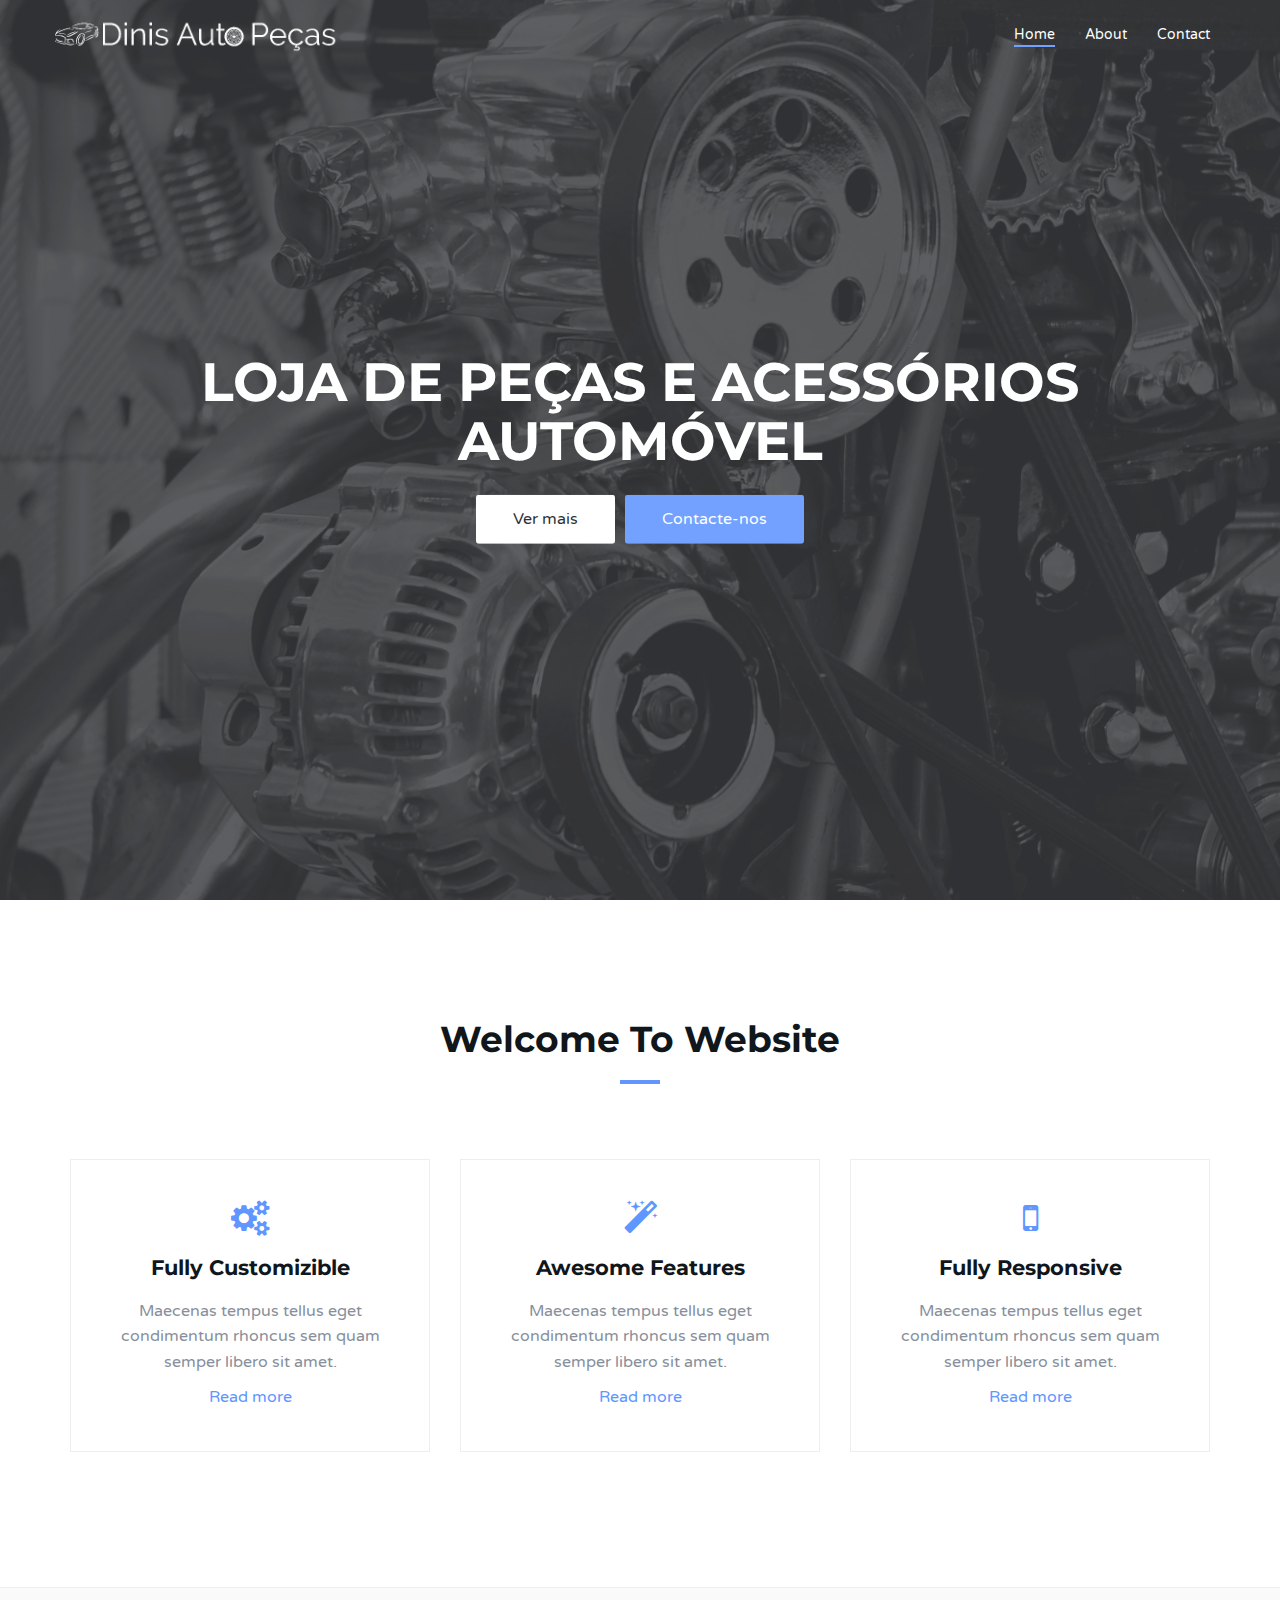
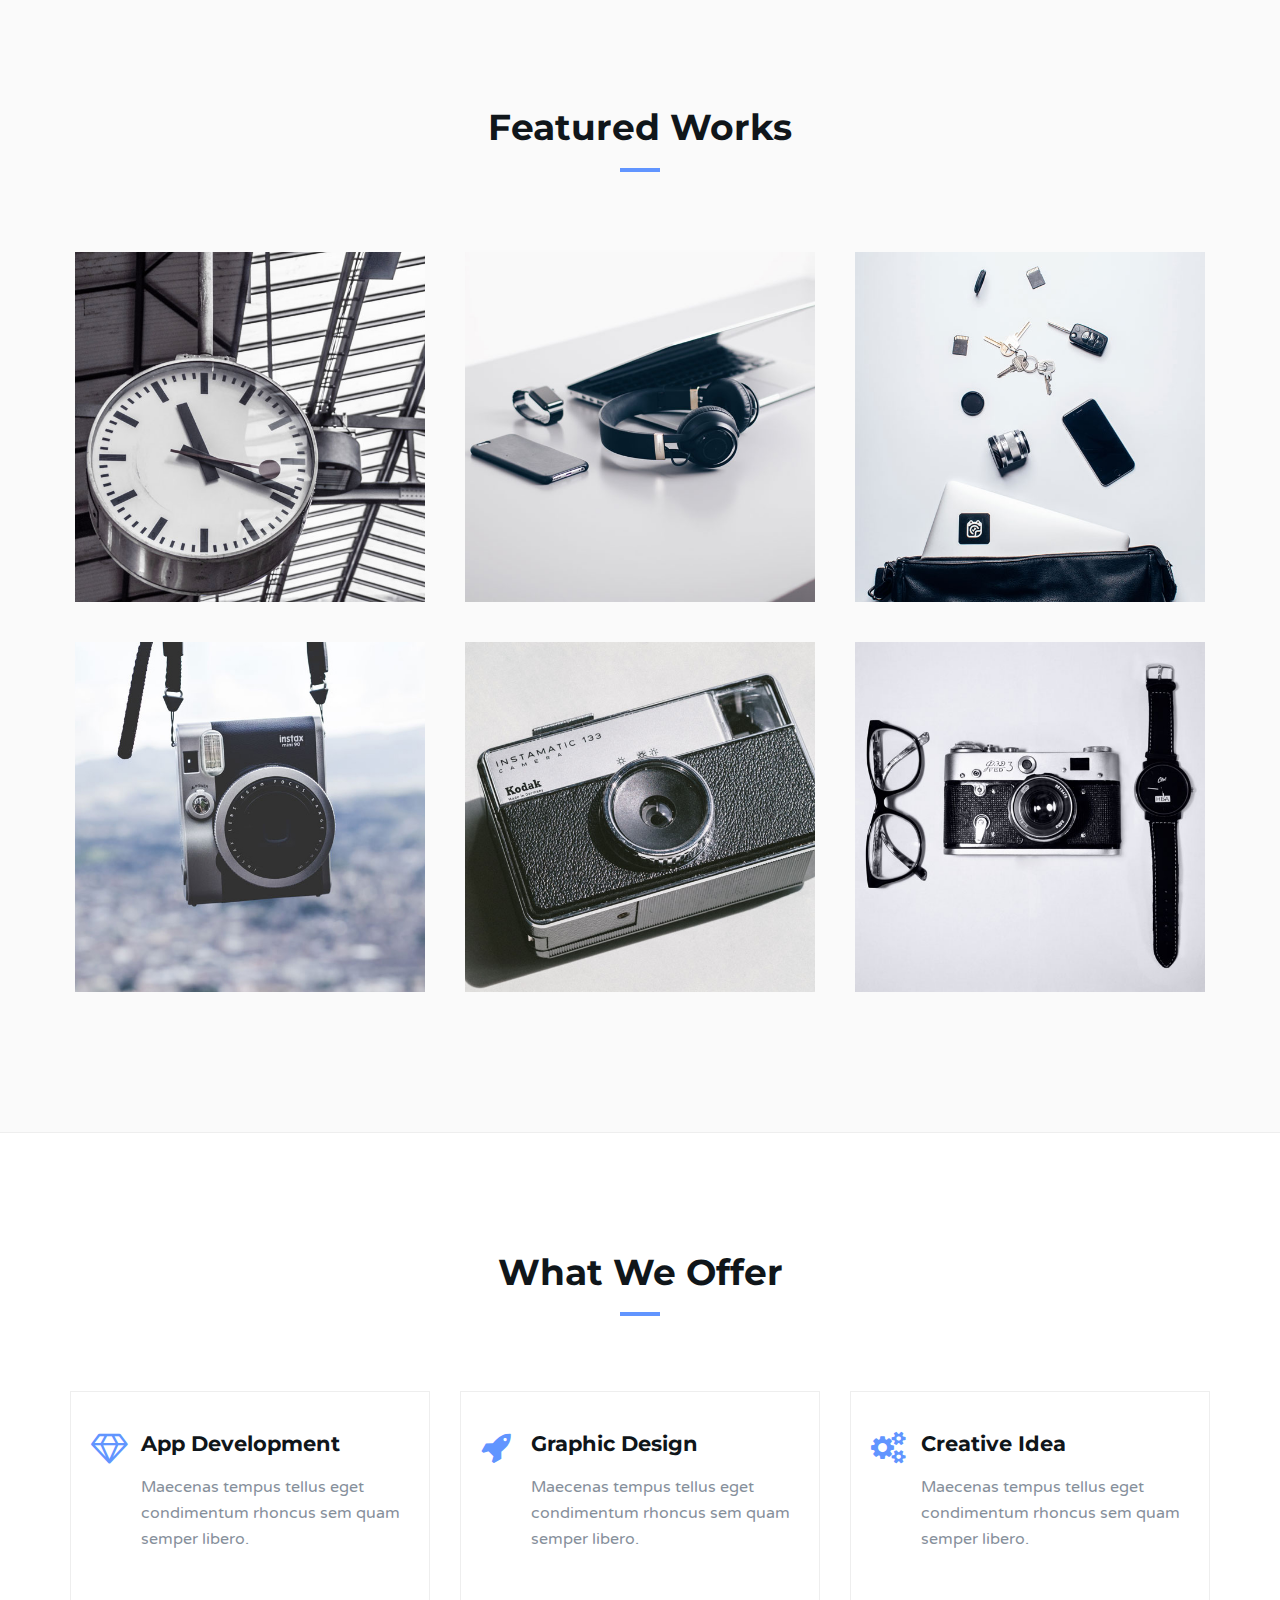
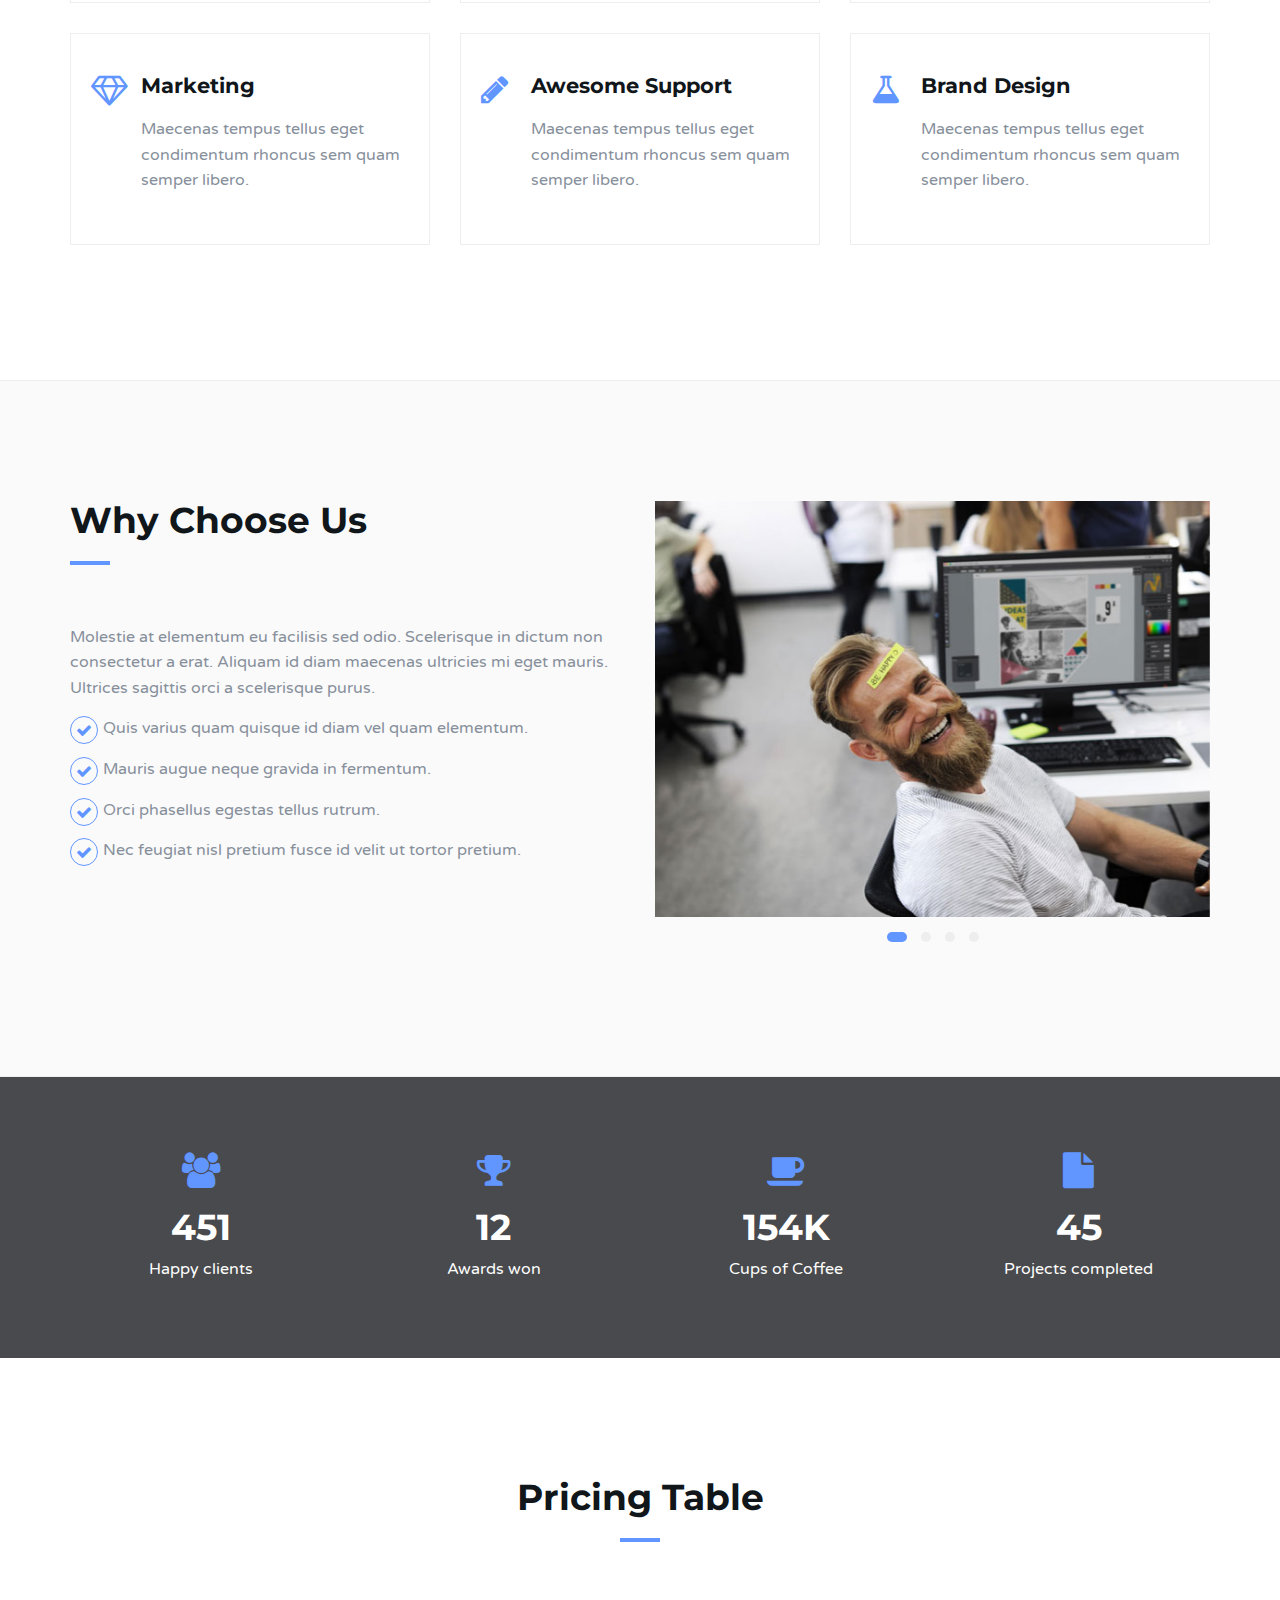
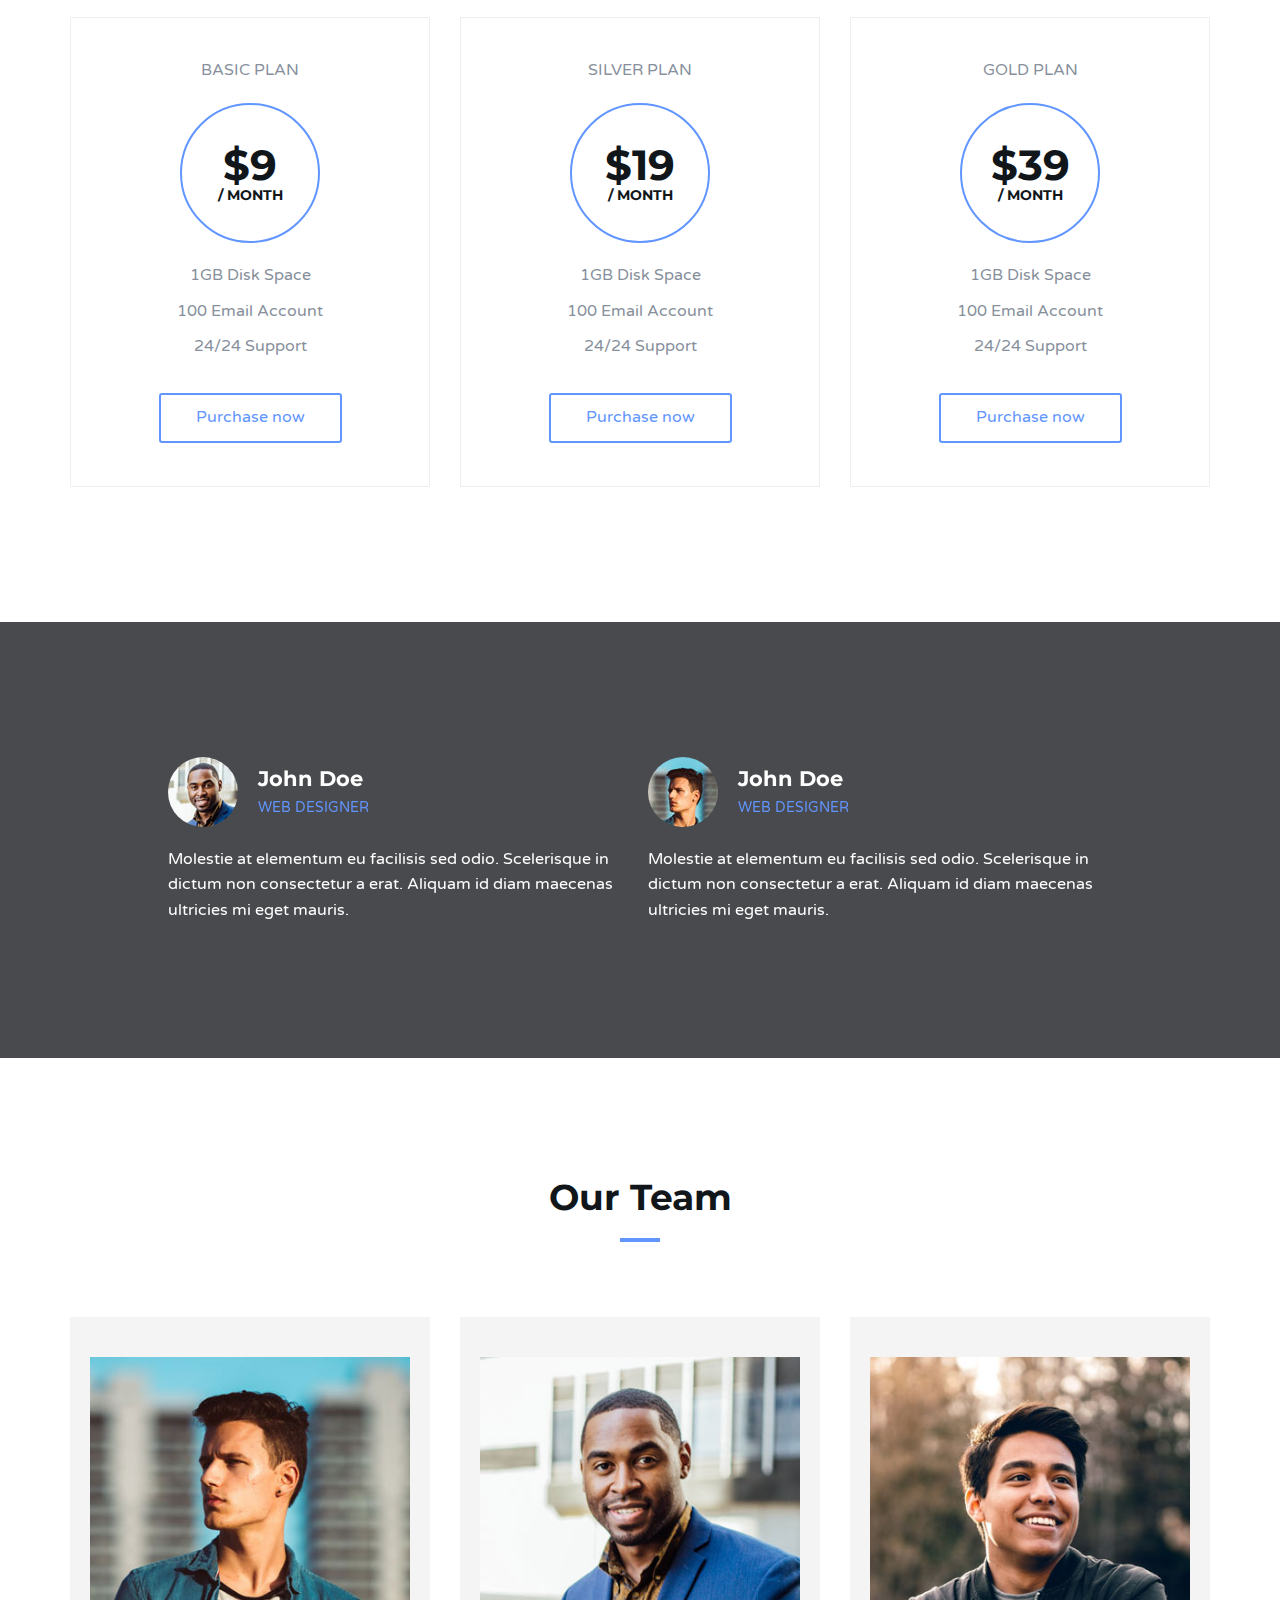
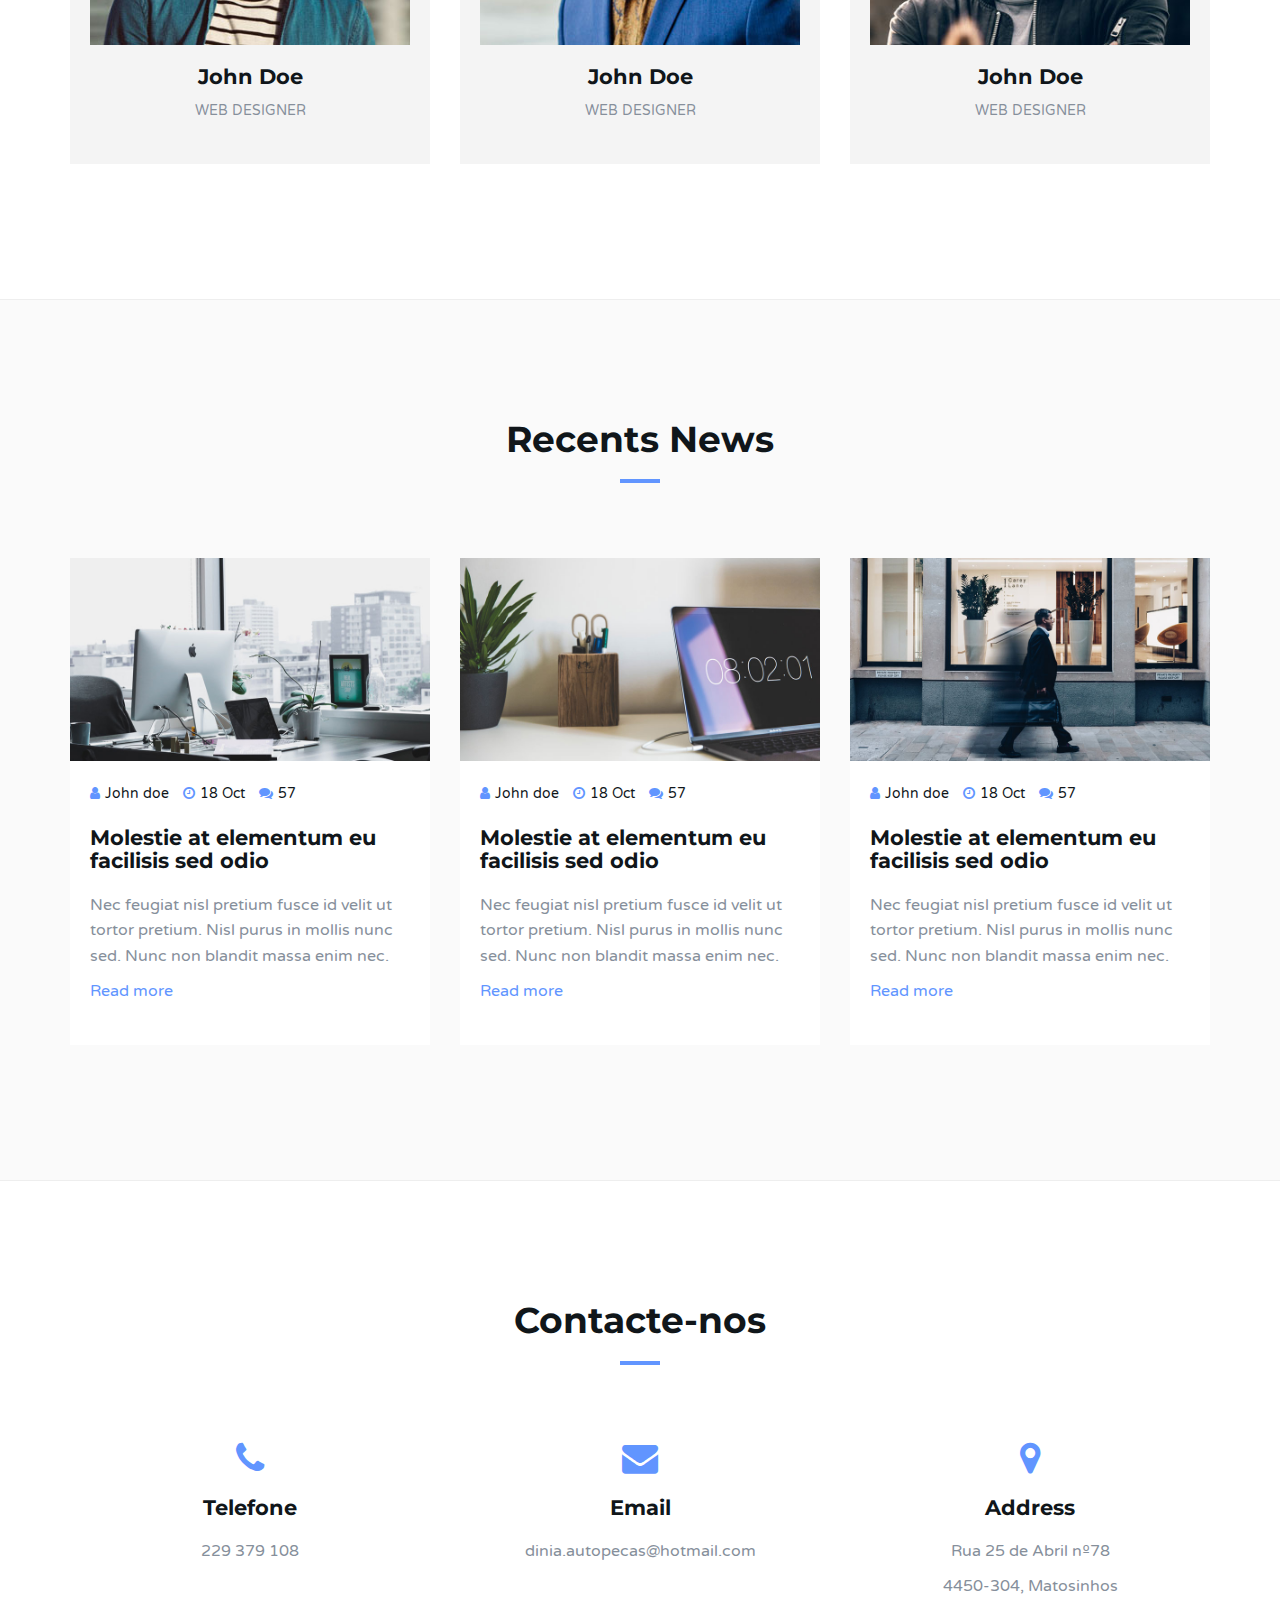
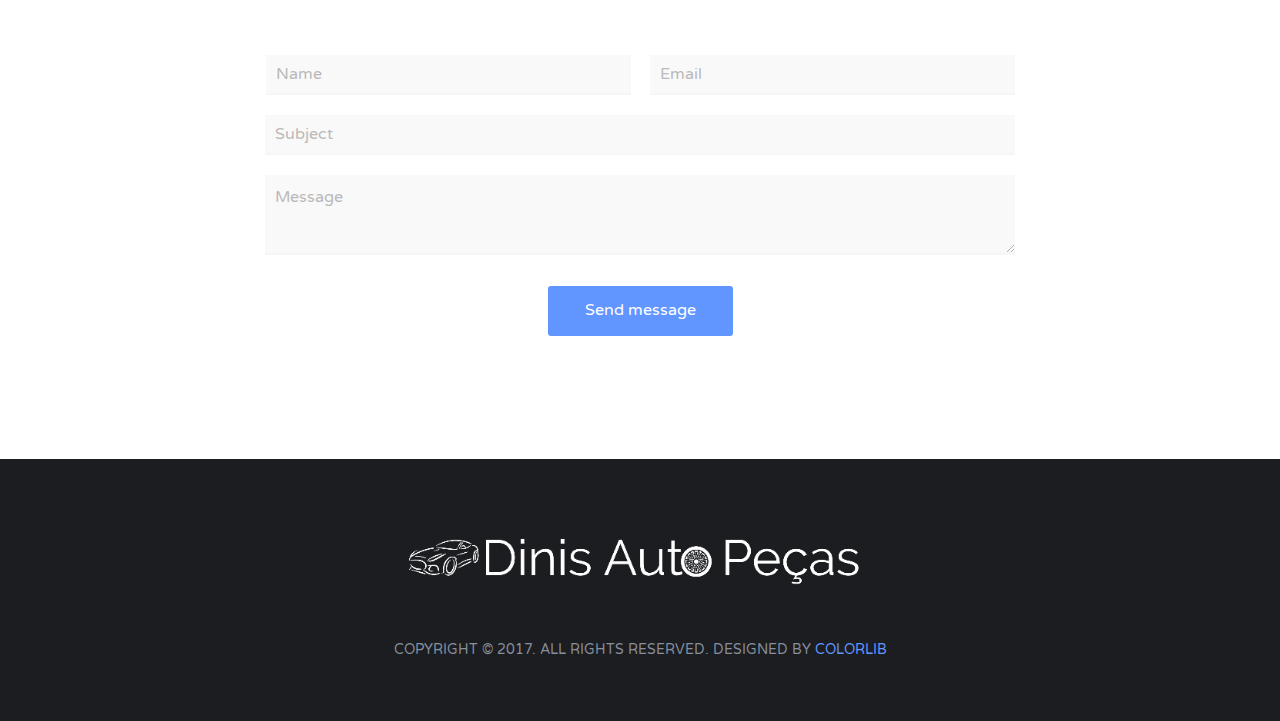
==== index.html @ 808e1532 "First commit" ====
<!DOCTYPE html>
<html lang="en">

<head>
	<meta charset="utf-8">
	<meta http-equiv="X-UA-Compatible" content="IE=edge">
	<meta name="viewport" content="width=device-width, initial-scale=1">
	<!-- The above 3 meta tags *must* come first in the head; any other head content must come *after* these tags -->

	<title>HTML Template</title>

	<!-- Google font -->
	<link href="https://fonts.googleapis.com/css?family=Montserrat:400,700%7CVarela+Round" rel="stylesheet">

	<!-- Bootstrap -->
	<link type="text/css" rel="stylesheet" href="css/bootstrap.min.css" />

	<!-- Owl Carousel -->
	<link type="text/css" rel="stylesheet" href="css/owl.carousel.css" />
	<link type="text/css" rel="stylesheet" href="css/owl.theme.default.css" />

	<!-- Magnific Popup -->
	<link type="text/css" rel="stylesheet" href="css/magnific-popup.css" />

	<!-- Font Awesome Icon -->
	<link rel="stylesheet" href="css/font-awesome.min.css">

	<!-- Custom stlylesheet -->
	<link type="text/css" rel="stylesheet" href="css/style.css" />

	<!-- HTML5 shim and Respond.js for IE8 support of HTML5 elements and media queries -->
	<!-- WARNING: Respond.js doesn't work if you view the page via file:// -->
	<!--[if lt IE 9]>
		<script src="https://oss.maxcdn.com/html5shiv/3.7.3/html5shiv.min.js"></script>
		<script src="https://oss.maxcdn.com/respond/1.4.2/respond.min.js"></script>
	<![endif]-->
</head>

<body>
	<!-- Header -->
	<header id="home">
		<!-- Background Image -->
		<div class="bg-img" style="background-image: url('./img/background1.jpeg');">
			<div class="overlay"></div>
		</div>
		<!-- /Background Image -->

		<!-- Nav -->
		<nav id="nav" class="navbar nav-transparent">
			<div class="container">

				<div class="navbar-header">
					<!-- Logo -->
					<div class="navbar-brand">
						<a href="index.html">
							<img class="logo" src="img/logo.png" alt="logo">
							<img class="logo-alt" src="img/logo-alt.png" alt="logo">
						</a>
					</div>
					<!-- /Logo -->

					<!-- Collapse nav button -->
					<div class="nav-collapse">
						<span></span>
					</div>
					<!-- /Collapse nav button -->
				</div>

				<!--  Main navigation  -->
				<ul class="main-nav nav navbar-nav navbar-right">
					<li><a href="#home">Home</a></li>
					<li><a href="#about">About</a></li>
					<!-- <li><a href="#portfolio">Portfolio</a></li>
					<li><a href="#service">Services</a></li>
					<li><a href="#pricing">Prices</a></li>
					<li><a href="#team">Team</a></li> -->
					<!-- <li class="has-dropdown"><a href="#blog">Blog</a>
						<ul class="dropdown">
							<li><a href="blog-single.html">blog post</a></li>
						</ul>
					</li> -->
					<li><a href="#contact">Contact</a></li>
				</ul>
				<!-- /Main navigation -->

			</div>
		</nav>
		<!-- /Nav -->

		<!-- home wrapper -->
		<div class="home-wrapper">
			<div class="container">
				<div class="row">

					<!-- home content -->
					<div class="col-md-10 col-md-offset-1">
						<div class="home-content">
							<h1 class="white-text">Loja de peças e acessórios Automóvel</h1>
							<!-- <p class="white-text">Morbi mattis felis at nunc. Duis viverra diam non justo. In nisl. Nullam sit amet magna in magna gravida vehicula. Mauris tincidunt sem sed arcu. Nunc posuere. -->
							</p>
							<a class="white-btn" href="#about">Ver mais</a>
							<a class="main-btn" href="#contact">Contacte-nos</a>
						</div>
					</div>
					<!-- /home content -->

				</div>
			</div>
		</div>
		<!-- /home wrapper -->

	</header>
	<!-- /Header -->

	<!-- About -->
	<div id="about" class="section md-padding">

		<!-- Container -->
		<div class="container">

			<!-- Row -->
			<div class="row">

				<!-- Section header -->
				<div class="section-header text-center">
					<h2 class="title">Welcome to Website</h2>
				</div>
				<!-- /Section header -->

				<!-- about -->
				<div class="col-md-4">
					<div class="about">
						<i class="fa fa-cogs"></i>
						<h3>Fully Customizible</h3>
						<p>Maecenas tempus tellus eget condimentum rhoncus sem quam semper libero sit amet.</p>
						<a href="#">Read more</a>
					</div>
				</div>
				<!-- /about -->

				<!-- about -->
				<div class="col-md-4">
					<div class="about">
						<i class="fa fa-magic"></i>
						<h3>Awesome Features</h3>
						<p>Maecenas tempus tellus eget condimentum rhoncus sem quam semper libero sit amet.</p>
						<a href="#">Read more</a>
					</div>
				</div>
				<!-- /about -->

				<!-- about -->
				<div class="col-md-4">
					<div class="about">
						<i class="fa fa-mobile"></i>
						<h3>Fully Responsive</h3>
						<p>Maecenas tempus tellus eget condimentum rhoncus sem quam semper libero sit amet.</p>
						<a href="#">Read more</a>
					</div>
				</div>
				<!-- /about -->

			</div>
			<!-- /Row -->

		</div>
		<!-- /Container -->

	</div>
	<!-- /About -->


	<!-- Portfolio -->
	<div id="portfolio" class="section md-padding bg-grey">

		<!-- Container -->
		<div class="container">

			<!-- Row -->
			<div class="row">

				<!-- Section header -->
				<div class="section-header text-center">
					<h2 class="title">Featured Works</h2>
				</div>
				<!-- /Section header -->

				<!-- Work -->
				<div class="col-md-4 col-xs-6 work">
					<img class="img-responsive" src="./img/work1.jpg" alt="">
					<div class="overlay"></div>
					<div class="work-content">
						<span>Category</span>
						<h3>Lorem ipsum dolor</h3>
						<div class="work-link">
							<a href="#"><i class="fa fa-external-link"></i></a>
							<a class="lightbox" href="./img/work1.jpg"><i class="fa fa-search"></i></a>
						</div>
					</div>
				</div>
				<!-- /Work -->

				<!-- Work -->
				<div class="col-md-4 col-xs-6 work">
					<img class="img-responsive" src="./img/work2.jpg" alt="">
					<div class="overlay"></div>
					<div class="work-content">
						<span>Category</span>
						<h3>Lorem ipsum dolor</h3>
						<div class="work-link">
							<a href="#"><i class="fa fa-external-link"></i></a>
							<a class="lightbox" href="./img/work2.jpg"><i class="fa fa-search"></i></a>
						</div>
					</div>
				</div>
				<!-- /Work -->

				<!-- Work -->
				<div class="col-md-4 col-xs-6 work">
					<img class="img-responsive" src="./img/work3.jpg" alt="">
					<div class="overlay"></div>
					<div class="work-content">
						<span>Category</span>
						<h3>Lorem ipsum dolor</h3>
						<div class="work-link">
							<a href="#"><i class="fa fa-external-link"></i></a>
							<a class="lightbox" href="./img/work3.jpg"><i class="fa fa-search"></i></a>
						</div>
					</div>
				</div>
				<!-- /Work -->

				<!-- Work -->
				<div class="col-md-4 col-xs-6 work">
					<img class="img-responsive" src="./img/work4.jpg" alt="">
					<div class="overlay"></div>
					<div class="work-content">
						<span>Category</span>
						<h3>Lorem ipsum dolor</h3>
						<div class="work-link">
							<a href="#"><i class="fa fa-external-link"></i></a>
							<a class="lightbox" href="./img/work4.jpg"><i class="fa fa-search"></i></a>
						</div>
					</div>
				</div>
				<!-- /Work -->

				<!-- Work -->
				<div class="col-md-4 col-xs-6 work">
					<img class="img-responsive" src="./img/work5.jpg" alt="">
					<div class="overlay"></div>
					<div class="work-content">
						<span>Category</span>
						<h3>Lorem ipsum dolor</h3>
						<div class="work-link">
							<a href="#"><i class="fa fa-external-link"></i></a>
							<a class="lightbox" href="./img/work5.jpg"><i class="fa fa-search"></i></a>
						</div>
					</div>
				</div>
				<!-- /Work -->

				<!-- Work -->
				<div class="col-md-4 col-xs-6 work">
					<img class="img-responsive" src="./img/work6.jpg" alt="">
					<div class="overlay"></div>
					<div class="work-content">
						<span>Category</span>
						<h3>Lorem ipsum dolor</h3>
						<div class="work-link">
							<a href="#"><i class="fa fa-external-link"></i></a>
							<a class="lightbox" href="./img/work6.jpg"><i class="fa fa-search"></i></a>
						</div>
					</div>
				</div>
				<!-- /Work -->

			</div>
			<!-- /Row -->

		</div>
		<!-- /Container -->

	</div>
	<!-- /Portfolio -->

	<!-- Service -->
	<div id="service" class="section md-padding">

		<!-- Container -->
		<div class="container">

			<!-- Row -->
			<div class="row">

				<!-- Section header -->
				<div class="section-header text-center">
					<h2 class="title">What we offer</h2>
				</div>
				<!-- /Section header -->

				<!-- service -->
				<div class="col-md-4 col-sm-6">
					<div class="service">
						<i class="fa fa-diamond"></i>
						<h3>App Development</h3>
						<p>Maecenas tempus tellus eget condimentum rhoncus sem quam semper libero.</p>
					</div>
				</div>
				<!-- /service -->

				<!-- service -->
				<div class="col-md-4 col-sm-6">
					<div class="service">
						<i class="fa fa-rocket"></i>
						<h3>Graphic Design</h3>
						<p>Maecenas tempus tellus eget condimentum rhoncus sem quam semper libero.</p>
					</div>
				</div>
				<!-- /service -->

				<!-- service -->
				<div class="col-md-4 col-sm-6">
					<div class="service">
						<i class="fa fa-cogs"></i>
						<h3>Creative Idea</h3>
						<p>Maecenas tempus tellus eget condimentum rhoncus sem quam semper libero.</p>
					</div>
				</div>
				<!-- /service -->

				<!-- service -->
				<div class="col-md-4 col-sm-6">
					<div class="service">
						<i class="fa fa-diamond"></i>
						<h3>Marketing</h3>
						<p>Maecenas tempus tellus eget condimentum rhoncus sem quam semper libero.</p>
					</div>
				</div>
				<!-- /service -->

				<!-- service -->
				<div class="col-md-4 col-sm-6">
					<div class="service">
						<i class="fa fa-pencil"></i>
						<h3>Awesome Support</h3>
						<p>Maecenas tempus tellus eget condimentum rhoncus sem quam semper libero.</p>
					</div>
				</div>
				<!-- /service -->

				<!-- service -->
				<div class="col-md-4 col-sm-6">
					<div class="service">
						<i class="fa fa-flask"></i>
						<h3>Brand Design</h3>
						<p>Maecenas tempus tellus eget condimentum rhoncus sem quam semper libero.</p>
					</div>
				</div>
				<!-- /service -->

			</div>
			<!-- /Row -->

		</div>
		<!-- /Container -->

	</div>
	<!-- /Service -->


	<!-- Why Choose Us -->
	<div id="features" class="section md-padding bg-grey">

		<!-- Container -->
		<div class="container">

			<!-- Row -->
			<div class="row">

				<!-- why choose us content -->
				<div class="col-md-6">
					<div class="section-header">
						<h2 class="title">Why Choose Us</h2>
					</div>
					<p>Molestie at elementum eu facilisis sed odio. Scelerisque in dictum non consectetur a erat. Aliquam id diam maecenas ultricies mi eget mauris. Ultrices sagittis orci a scelerisque purus.</p>
					<div class="feature">
						<i class="fa fa-check"></i>
						<p>Quis varius quam quisque id diam vel quam elementum.</p>
					</div>
					<div class="feature">
						<i class="fa fa-check"></i>
						<p>Mauris augue neque gravida in fermentum.</p>
					</div>
					<div class="feature">
						<i class="fa fa-check"></i>
						<p>Orci phasellus egestas tellus rutrum.</p>
					</div>
					<div class="feature">
						<i class="fa fa-check"></i>
						<p>Nec feugiat nisl pretium fusce id velit ut tortor pretium.</p>
					</div>
				</div>
				<!-- /why choose us content -->

				<!-- About slider -->
				<div class="col-md-6">
					<div id="about-slider" class="owl-carousel owl-theme">
						<img class="img-responsive" src="./img/about1.jpg" alt="">
						<img class="img-responsive" src="./img/about2.jpg" alt="">
						<img class="img-responsive" src="./img/about1.jpg" alt="">
						<img class="img-responsive" src="./img/about2.jpg" alt="">
					</div>
				</div>
				<!-- /About slider -->

			</div>
			<!-- /Row -->

		</div>
		<!-- /Container -->

	</div>
	<!-- /Why Choose Us -->


	<!-- Numbers -->
	<div id="numbers" class="section sm-padding">

		<!-- Background Image -->
		<div class="bg-img" style="background-image: url('./img/background2.jpg');">
			<div class="overlay"></div>
		</div>
		<!-- /Background Image -->

		<!-- Container -->
		<div class="container">

			<!-- Row -->
			<div class="row">

				<!-- number -->
				<div class="col-sm-3 col-xs-6">
					<div class="number">
						<i class="fa fa-users"></i>
						<h3 class="white-text"><span class="counter">451</span></h3>
						<span class="white-text">Happy clients</span>
					</div>
				</div>
				<!-- /number -->

				<!-- number -->
				<div class="col-sm-3 col-xs-6">
					<div class="number">
						<i class="fa fa-trophy"></i>
						<h3 class="white-text"><span class="counter">12</span></h3>
						<span class="white-text">Awards won</span>
					</div>
				</div>
				<!-- /number -->

				<!-- number -->
				<div class="col-sm-3 col-xs-6">
					<div class="number">
						<i class="fa fa-coffee"></i>
						<h3 class="white-text"><span class="counter">154</span>K</h3>
						<span class="white-text">Cups of Coffee</span>
					</div>
				</div>
				<!-- /number -->

				<!-- number -->
				<div class="col-sm-3 col-xs-6">
					<div class="number">
						<i class="fa fa-file"></i>
						<h3 class="white-text"><span class="counter">45</span></h3>
						<span class="white-text">Projects completed</span>
					</div>
				</div>
				<!-- /number -->

			</div>
			<!-- /Row -->

		</div>
		<!-- /Container -->

	</div>
	<!-- /Numbers -->

	<!-- Pricing -->
	<div id="pricing" class="section md-padding">

		<!-- Container -->
		<div class="container">

			<!-- Row -->
			<div class="row">

				<!-- Section header -->
				<div class="section-header text-center">
					<h2 class="title">Pricing Table</h2>
				</div>
				<!-- /Section header -->

				<!-- pricing -->
				<div class="col-sm-4">
					<div class="pricing">
						<div class="price-head">
							<span class="price-title">Basic plan</span>
							<div class="price">
								<h3>$9<span class="duration">/ month</span></h3>
							</div>
						</div>
						<ul class="price-content">
							<li>
								<p>1GB Disk Space</p>
							</li>
							<li>
								<p>100 Email Account</p>
							</li>
							<li>
								<p>24/24 Support</p>
							</li>
						</ul>
						<div class="price-btn">
							<button class="outline-btn">Purchase now</button>
						</div>
					</div>
				</div>
				<!-- /pricing -->

				<!-- pricing -->
				<div class="col-sm-4">
					<div class="pricing">
						<div class="price-head">
							<span class="price-title">Silver plan</span>
							<div class="price">
								<h3>$19<span class="duration">/ month</span></h3>
							</div>
						</div>
						<ul class="price-content">
							<li>
								<p>1GB Disk Space</p>
							</li>
							<li>
								<p>100 Email Account</p>
							</li>
							<li>
								<p>24/24 Support</p>
							</li>
						</ul>
						<div class="price-btn">
							<button class="outline-btn">Purchase now</button>
						</div>
					</div>
				</div>
				<!-- /pricing -->

				<!-- pricing -->
				<div class="col-sm-4">
					<div class="pricing">
						<div class="price-head">
							<span class="price-title">Gold plan</span>
							<div class="price">
								<h3>$39<span class="duration">/ month</span></h3>
							</div>
						</div>
						<ul class="price-content">
							<li>
								<p>1GB Disk Space</p>
							</li>
							<li>
								<p>100 Email Account</p>
							</li>
							<li>
								<p>24/24 Support</p>
							</li>
						</ul>
						<div class="price-btn">
							<button class="outline-btn">Purchase now</button>
						</div>
					</div>
				</div>
				<!-- /pricing -->

			</div>
			<!-- Row -->

		</div>
		<!-- /Container -->

	</div>
	<!-- /Pricing -->


	<!-- Testimonial -->
	<div id="testimonial" class="section md-padding">

		<!-- Background Image -->
		<div class="bg-img" style="background-image: url('./img/background3.jpg');">
			<div class="overlay"></div>
		</div>
		<!-- /Background Image -->

		<!-- Container -->
		<div class="container">

			<!-- Row -->
			<div class="row">

				<!-- Testimonial slider -->
				<div class="col-md-10 col-md-offset-1">
					<div id="testimonial-slider" class="owl-carousel owl-theme">

						<!-- testimonial -->
						<div class="testimonial">
							<div class="testimonial-meta">
								<img src="./img/perso1.jpg" alt="">
								<h3 class="white-text">John Doe</h3>
								<span>Web Designer</span>
							</div>
							<p class="white-text">Molestie at elementum eu facilisis sed odio. Scelerisque in dictum non consectetur a erat. Aliquam id diam maecenas ultricies mi eget mauris.</p>
						</div>
						<!-- /testimonial -->

						<!-- testimonial -->
						<div class="testimonial">
							<div class="testimonial-meta">
								<img src="./img/perso2.jpg" alt="">
								<h3 class="white-text">John Doe</h3>
								<span>Web Designer</span>
							</div>
							<p class="white-text">Molestie at elementum eu facilisis sed odio. Scelerisque in dictum non consectetur a erat. Aliquam id diam maecenas ultricies mi eget mauris.</p>
						</div>
						<!-- /testimonial -->

					</div>
				</div>
				<!-- /Testimonial slider -->

			</div>
			<!-- /Row -->

		</div>
		<!-- /Container -->

	</div>
	<!-- /Testimonial -->

	<!-- Team -->
	<div id="team" class="section md-padding">

		<!-- Container -->
		<div class="container">

			<!-- Row -->
			<div class="row">

				<!-- Section header -->
				<div class="section-header text-center">
					<h2 class="title">Our Team</h2>
				</div>
				<!-- /Section header -->

				<!-- team -->
				<div class="col-sm-4">
					<div class="team">
						<div class="team-img">
							<img class="img-responsive" src="./img/team1.jpg" alt="">
							<div class="overlay">
								<div class="team-social">
									<a href="#"><i class="fa fa-facebook"></i></a>
									<a href="#"><i class="fa fa-google-plus"></i></a>
									<a href="#"><i class="fa fa-twitter"></i></a>
								</div>
							</div>
						</div>
						<div class="team-content">
							<h3>John Doe</h3>
							<span>Web Designer</span>
						</div>
					</div>
				</div>
				<!-- /team -->

				<!-- team -->
				<div class="col-sm-4">
					<div class="team">
						<div class="team-img">
							<img class="img-responsive" src="./img/team2.jpg" alt="">
							<div class="overlay">
								<div class="team-social">
									<a href="#"><i class="fa fa-facebook"></i></a>
									<a href="#"><i class="fa fa-google-plus"></i></a>
									<a href="#"><i class="fa fa-twitter"></i></a>
								</div>
							</div>
						</div>
						<div class="team-content">
							<h3>John Doe</h3>
							<span>Web Designer</span>
						</div>
					</div>
				</div>
				<!-- /team -->

				<!-- team -->
				<div class="col-sm-4">
					<div class="team">
						<div class="team-img">
							<img class="img-responsive" src="./img/team3.jpg" alt="">
							<div class="overlay">
								<div class="team-social">
									<a href="#"><i class="fa fa-facebook"></i></a>
									<a href="#"><i class="fa fa-google-plus"></i></a>
									<a href="#"><i class="fa fa-twitter"></i></a>
								</div>
							</div>
						</div>
						<div class="team-content">
							<h3>John Doe</h3>
							<span>Web Designer</span>
						</div>
					</div>
				</div>
				<!-- /team -->

			</div>
			<!-- /Row -->

		</div>
		<!-- /Container -->

	</div>
	<!-- /Team -->

	<!-- Blog -->
	<div id="blog" class="section md-padding bg-grey">

		<!-- Container -->
		<div class="container">

			<!-- Row -->
			<div class="row">

				<!-- Section header -->
				<div class="section-header text-center">
					<h2 class="title">Recents news</h2>
				</div>
				<!-- /Section header -->

				<!-- blog -->
				<div class="col-md-4">
					<div class="blog">
						<div class="blog-img">
							<img class="img-responsive" src="./img/blog1.jpg" alt="">
						</div>
						<div class="blog-content">
							<ul class="blog-meta">
								<li><i class="fa fa-user"></i>John doe</li>
								<li><i class="fa fa-clock-o"></i>18 Oct</li>
								<li><i class="fa fa-comments"></i>57</li>
							</ul>
							<h3>Molestie at elementum eu facilisis sed odio</h3>
							<p>Nec feugiat nisl pretium fusce id velit ut tortor pretium. Nisl purus in mollis nunc sed. Nunc non blandit massa enim nec.</p>
							<a href="blog-single.html">Read more</a>
						</div>
					</div>
				</div>
				<!-- /blog -->

				<!-- blog -->
				<div class="col-md-4">
					<div class="blog">
						<div class="blog-img">
							<img class="img-responsive" src="./img/blog2.jpg" alt="">
						</div>
						<div class="blog-content">
							<ul class="blog-meta">
								<li><i class="fa fa-user"></i>John doe</li>
								<li><i class="fa fa-clock-o"></i>18 Oct</li>
								<li><i class="fa fa-comments"></i>57</li>
							</ul>
							<h3>Molestie at elementum eu facilisis sed odio</h3>
							<p>Nec feugiat nisl pretium fusce id velit ut tortor pretium. Nisl purus in mollis nunc sed. Nunc non blandit massa enim nec.</p>
							<a href="blog-single.html">Read more</a>
						</div>
					</div>
				</div>
				<!-- /blog -->

				<!-- blog -->
				<div class="col-md-4">
					<div class="blog">
						<div class="blog-img">
							<img class="img-responsive"  src="./img/blog3.jpg" alt="">
						</div>
						<div class="blog-content">
							<ul class="blog-meta">
								<li><i class="fa fa-user"></i>John doe</li>
								<li><i class="fa fa-clock-o"></i>18 Oct</li>
								<li><i class="fa fa-comments"></i>57</li>
							</ul>
							<h3>Molestie at elementum eu facilisis sed odio</h3>
							<p>Nec feugiat nisl pretium fusce id velit ut tortor pretium. Nisl purus in mollis nunc sed. Nunc non blandit massa enim nec.</p>
							<a href="blog-single.html">Read more</a>
						</div>
					</div>
				</div>
				<!-- /blog -->

			</div>
			<!-- /Row -->

		</div>
		<!-- /Container -->

	</div>
	<!-- /Blog -->

	<!-- Contact -->
	<div id="contact" class="section md-padding">

		<!-- Container -->
		<div class="container">

			<!-- Row -->
			<div class="row">

				<!-- Section-header -->
				<div class="section-header text-center">
					<h2 class="title" style="text-transform: unset;">Contacte-nos</h2>
				</div>
				<!-- /Section-header -->

				<!-- contact -->
				<div class="col-sm-4">
					<div class="contact">
						<i class="fa fa-phone"></i>
						<h3>Telefone</h3>
						<p>229 379 108</p>
					</div>
				</div>
				<!-- /contact -->

				<!-- contact -->
				<div class="col-sm-4">
					<div class="contact">
						<i class="fa fa-envelope"></i>
						<h3>Email</h3>
						<p>dinia.autopecas@hotmail.com</p>
					</div>
				</div>
				<!-- /contact -->

				<!-- contact -->
				<div class="col-sm-4">
					<div class="contact">
						<i class="fa fa-map-marker"></i>
						<h3>Address</h3>
						<p>Rua 25 de Abril nº78</p>
						<p>4450-304, Matosinhos</p>
					</div>
				</div>
				<!-- /contact -->

				<!-- contact form -->
				<div class="col-md-8 col-md-offset-2">
					<form class="contact-form">
						<input type="text" class="input" placeholder="Name">
						<input type="email" class="input" placeholder="Email">
						<input type="text" class="input" placeholder="Subject">
						<textarea class="input" placeholder="Message"></textarea>
						<button class="main-btn">Send message</button>
					</form>
				</div>
				<!-- /contact form -->

			</div>
			<!-- /Row -->

		</div>
		<!-- /Container -->

	</div>
	<!-- /Contact -->


	<!-- Footer -->
	<footer id="footer" class="sm-padding bg-dark">

		<!-- Container -->
		<div class="container">

			<!-- Row -->
			<div class="row">

				<div class="col-md-12">

					<!-- footer logo -->
					<div class="footer-logo">
						<a href="index.html"><img src="img/logo-alt.png" alt="logo"></a>
					</div>
					<!-- /footer logo -->

					<!-- footer follow -->
					<!--
						<ul class="footer-follow">
							<li><a href="#"><i class="fa fa-facebook"></i></a></li>
							<li><a href="#"><i class="fa fa-twitter"></i></a></li>
							<li><a href="#"><i class="fa fa-google-plus"></i></a></li>
							<li><a href="#"><i class="fa fa-instagram"></i></a></li>
							<li><a href="#"><i class="fa fa-linkedin"></i></a></li>
							<li><a href="#"><i class="fa fa-youtube"></i></a></li>
						</ul>
					-->
					<!-- /footer follow -->

					<!-- footer copyright -->
					<div class="footer-copyright">
						<p>Copyright © 2017. All Rights Reserved. Designed by <a href="https://colorlib.com" target="_blank">Colorlib</a></p>
					</div>
					<!-- /footer copyright -->

				</div>

			</div>
			<!-- /Row -->

		</div>
		<!-- /Container -->

	</footer>
	<!-- /Footer -->

	<!-- Back to top -->
	<div id="back-to-top"></div>
	<!-- /Back to top -->

	<!-- Preloader -->
	<div id="preloader">
		<div class="preloader">
			<span></span>
			<span></span>
			<span></span>
			<span></span>
		</div>
	</div>
	<!-- /Preloader -->

	<!-- jQuery Plugins -->
	<script type="text/javascript" src="js/jquery.min.js"></script>
	<script type="text/javascript" src="js/bootstrap.min.js"></script>
	<script type="text/javascript" src="js/owl.carousel.min.js"></script>
	<script type="text/javascript" src="js/jquery.magnific-popup.js"></script>
	<script type="text/javascript" src="js/main.js"></script>

</body>

</html>
---- css/style.css ----
/*
Theme Name:
Author: yaminncco

Colors:
	Body 		  : #868F9B
	Headers 	: #10161A
	Primary 	: #6195FF
	Dark      : #FCFCFF
	Grey 		  : #F4F4F4 #FAFAFA #EEE

Fonts: Montserrat Varela Round

Table OF Contents
------------------------------------
1 > General
2 > Logo
3 > Navigation
4 > Header
5 > About
6 > Portfolio
7 > Services
8 >  Why choose us
9 >  Numbers
10 > Pricing
11 > Testimonial
12 > Team
13 > Blog
14 > Blog post
15 > Blog sidebar
16 > Contact
17 > Footer
18 > Responsive
19 > Owl theme
20 > Back to top
21 > Preloader

------------------------------------*/

/*------------------------------------*\
	General
\*------------------------------------*/


/* -- typography -- */

body {
    font-family: 'Varela Round', sans-serif;
    font-size: 16px;
    line-height: 1.6;
    overflow-x: hidden;
    color: #868F9B;
}

h1, h2, h3, h4, h5, h6 {
    font-family: 'Montserrat', sans-serif;
    font-weight: 700;
    margin-top: 0px;
    margin-bottom: 20px;
    color: #10161A;
}

h1 {
    font-size: 54px;
}

h2 {
    font-size: 36px;
}

h3 {
    font-size: 21px;
}

h4 {
    font-size: 18px;
}

h5 {
    font-size: 16px;
}

a {
    color: #6195FF;
    text-decoration: none;
    -webkit-transition: 0.2s opacity;
    transition: 0.2s opacity;
}

a:hover, a:focus {
    text-decoration: none;
    outline: none;
    opacity: 0.8;
    color: #6195FF;
}

.main-color {
    color: #6195FF;
}

.white-text {
    color: #FFF;
}

::-moz-selection {
    background-color: #6195FF;
    color: #FFF;
}

::selection {
    background-color: #6195FF;
    color: #FFF;
}

ul, ol {
    margin: 0;
    padding: 0;
    list-style: none
}

/* -- section  -- */

.section {
    position: relative;
}

.md-padding {
    padding-top: 120px;
    padding-bottom: 120px;
}

.sm-padding {
    padding-top: 60px;
    padding-bottom: 60px;
}


/* --  background section  -- */

.bg-grey {
    background-color: #FAFAFA;
    border-top: 1px solid #EEE;
    border-bottom: 1px solid #EEE;
}

.bg-dark {
    background-color: #1C1D21;
}


/* --  background image section  -- */

.bg-img {
    position: absolute;
    left: 0;
    top: 0;
    right: 0;
    bottom: 0;
    z-index: -1;
    background-position: center;
    background-size: cover;
    background-attachment: fixed;
}

.bg-img .overlay {
    position: absolute;
    left: 0;
    top: 0;
    right: 0;
    bottom: 0;
    opacity: .8;
    background: #1C1D21;
}


/* --  section header  -- */

.section-header {
    position: relative;
    margin-bottom: 60px;
}

.section-header .title {
    text-transform: capitalize;
}

.title:after {
    content:"";
  	display:block;
  	height:4px;
  	width:40px;
  	background-color: #6195FF;
    margin-top: 20px;
}

.text-center .title:after {
    margin: 20px auto 0px;
}

/* --  Input  -- */

input[type="text"], input[type="email"], input[type="password"], input[type="number"], input[type="date"], input[type="url"], input[type="tel"], textarea {
    height: 40px;
    width: 100%;
    border: none;
	  background: #F4F4F4;
    border-bottom: 2px solid #EEE;
    color: #354052;
    padding: 0px 10px;
    opacity: 0.5;
    -webkit-transition: 0.2s border-color, 0.2s opacity;
    transition: 0.2s border-color, 0.2s opacity;
}

textarea {
    padding: 10px 10px;
    min-height: 80px;
    resize: vertical;
}

input[type="text"]:focus, input[type="email"]:focus, input[type="password"]:focus, input[type="number"]:focus, input[type="date"]:focus, input[type="url"]:focus, input[type="tel"]:focus, textarea:focus {
    border-color: #6195FF;
    opacity: 1;
}

/* --  Buttons  -- */

.main-btn, .white-btn, .outline-btn {
    display: inline-block;
    padding: 10px 35px;
    margin: 3px;
    border: 2px solid transparent;
    border-radius: 3px;
    -webkit-transition: 0.2s opacity;
    transition: 0.2s opacity;
}

.main-btn {
    background: #6195FF;
    color: #FFF;
}

.white-btn {
    background: #FFF;
    color: #10161A !important;
}

.outline-btn {
    background: transparent;
    color: #6195FF !important;
    border-color: #6195FF;
}

.main-btn:hover, .white-btn:hover, .outline-btn:hover {
    opacity: 0.8;
}


/*------------------------------------*\
	Logo
\*------------------------------------*/

.navbar-brand {
    padding: 0;
}

.navbar-brand .logo, .navbar-brand .logo-alt {
    max-height: 50px;
    display: block;
}

#nav:not(.nav-transparent):not(.fixed-nav) .navbar-brand .logo-alt {
	display: none;
}

#nav.nav-transparent:not(.fixed-nav) .navbar-brand .logo {
	display: none;
}

#nav.fixed-nav .navbar-brand .logo-alt {
    display: none;
}

@media only screen and (max-width: 767px) {
    #nav.nav-transparent .navbar-brand .logo-alt {
        display: none !important;
    }
    #nav.nav-transparent .navbar-brand .logo {
        display: block !important;
    }
}


/*------------------------------------*\
	Navigation
\*------------------------------------*/

#nav {
    padding: 10px 0px;
    background: #FFF;
    -webkit-transition: 0.2s padding;
    transition: 0.2s padding;
    z-index: 999;
}

#nav.navbar {
    border: none;
    border-radius: 0;
    margin-bottom: 0px;
}

#nav.fixed-nav {
    position: fixed;
    left: 0;
    right: 0;
    padding: 0px 0px;
    background-color: #FFF !important;
    border-bottom: 1px solid #EEE;
}

#nav.nav-transparent {
    background: transparent;
}


/* -- default nav -- */

@media only screen and (min-width: 768px) {
    .main-nav li {
        padding: 0px 15px;
    }
    .main-nav li a {
        font-size: 14px;
        -webkit-transition: 0.2s color;
        transition: 0.2s color;
    }
    .main-nav>li>a {
        color: #10161A;
        padding: 15px 0px;
    }
    #nav.nav-transparent:not(.fixed-nav) .main-nav>li>a {
        color: #fff;
    }
    .main-nav>li>a:hover, .main-nav>li>a:focus, .main-nav>li.active>a {
        background: transparent;
        color: #6195FF;
    }
    .main-nav>li>a:after {
        content: "";
        display: block;
        background-color: #6195FF;
        height: 2px;
        width: 0%;
        -webkit-transition: 0.2s width;
        transition: 0.2s width;
    }
    .main-nav>li>a:hover:after, .main-nav>li.active>a:after {
        width: 100%;
    }
    /* dropdown */
    .has-dropdown {
        position: relative;
    }
    .has-dropdown>a:before {
        font-family: 'FontAwesome';
        content: "\f054";
        font-size: 6px;
        margin-left: 6px;
        float: right;
        -webkit-transform: rotate(90deg);
        -ms-transform: rotate(90deg);
        transform: rotate(90deg);
        -webkit-transition: 0.2s transform;
        transition: 0.2s transform;
    }
    .dropdown {
        position: absolute;
        right: -50%;
        top: 0;
        background-color: #6195FF;
        width: 200px;
        -webkit-box-shadow: 0px 5px 5px -5px rgba(53, 64, 82, 0.2);
        box-shadow: 0px 5px 5px -5px rgba(53, 64, 82, 0.2);
        -webkit-transform: translateY(15px) translateX(50%);
        -ms-transform: translateY(15px) translateX(50%);
        transform: translateY(15px) translateX(50%);
        opacity: 0;
        visibility: hidden;
        -webkit-transition: 0.2s all;
        transition: 0.2s all;
    }
    .main-nav>.has-dropdown>.dropdown {
        top: 100%;
        right: 50%;
    }
    .main-nav>.has-dropdown>.dropdown .dropdown.dropdown-left {
        right: 150%;
    }
    .dropdown li a {
        display: block;
        color: #FFF;
        border-top: 1px solid rgba(250, 250, 250, 0.1);
        padding: 10px 0px;
    }
    .dropdown li:nth-child(1) a {
        border-top: none;
    }
    .has-dropdown:hover>.dropdown {
        opacity: 1;
        visibility: visible;
        -webkit-transform: translateY(0px) translateX(50%);
        -ms-transform: translateY(0px) translateX(50%);
        transform: translateY(0px) translateX(50%);
    }
    .has-dropdown:hover>a:before {
        -webkit-transform: rotate(0deg);
        -ms-transform: rotate(0deg);
        transform: rotate(0deg);
    }
    .nav-collapse {
        display: none;
    }
}


/* -- mobile nav -- */

@media only screen and (max-width: 767px) {
    #nav {
        padding: 0px 0px;
    }
    #nav.nav-transparent {
        background: #FFF;
    }
    .main-nav {
        position: fixed;
        right: 0;
        height: calc(100vh - 80px);
        -webkit-box-shadow: 0px 80px 0px 0px #1C1D21;
        box-shadow: 0px 80px 0px 0px #1C1D21;
        max-width: 250px;
        width: 0%;
        -webkit-transform: translateX(100%);
        -ms-transform: translateX(100%);
        transform: translateX(100%);
        margin: 0;
        overflow-y: auto;
        background: #1C1D21;
        -webkit-transition: 0.2s all;
        transition: 0.2s all;
    }
    #nav.open .main-nav {
        -webkit-transform: translateX(0%);
        -ms-transform: translateX(0%);
        transform: translateX(0%);
        width: 100%;
    }
    .main-nav li {
        border-top: 1px solid rgba(250, 250, 250, 0.1);
    }
    .main-nav li a {
        display: block;
        color: #FFF;
        -webkit-transition: 0.2s all;
        transition: 0.2s all;
    }
    .main-nav>li.active {
        border-left: 6px solid #6195FF;
    }
    .main-nav li a:hover, .main-nav li a:focus {
        background-color: #6195FF;
        color: #FFF;
        opacity: 1;
    }
    .has-dropdown>a:after {
        content: "\f054";
        font-family: 'FontAwesome';
        float: right;
        -webkit-transition: 0.2s -webkit-transform;
        transition: 0.2s -webkit-transform;
        transition: 0.2s transform;
        transition: 0.2s transform, 0.2s -webkit-transform;
    }
    .dropdown {
        opacity: 0;
        visibility: hidden;
        height: 0;
        background: rgba(250, 250, 250, 0.1);
    }
    .dropdown li a {
        padding: 6px 10px;
    }
    .has-dropdown.open-drop>a:after {
        -webkit-transform: rotate(90deg);
        -ms-transform: rotate(90deg);
        transform: rotate(90deg);
    }
    .has-dropdown.open-drop>.dropdown {
        opacity: 1;
        visibility: visible;
        height: auto;
        -webkit-transition: 0.2s all;
        transition: 0.2s all;
    }
}


/* -- nav btn collapse -- */

.nav-collapse {
    position: relative;
    float: right;
    width: 40px;
    height: 40px;
    margin-top: 5px;
    margin-right: 5px;
    cursor: pointer;
    z-index: 99999;
}

.nav-collapse span {
    display: block;
    -webkit-transform: translate(-50%, -50%);
    -ms-transform: translate(-50%, -50%);
    transform: translate(-50%, -50%);
    position: absolute;
    top: 50%;
    left: 50%;
    width: 25px;
}

.nav-collapse span:before, .nav-collapse span:after {
    content: "";
    display: block;
}

.nav-collapse span, .nav-collapse span:before, .nav-collapse span:after {
    height: 4px;
    background: #10161A;
    -webkit-transition: 0.2s all;
    transition: 0.2s all;
}

.nav-collapse span:before {
    -webkit-transform: translate(0%, 10px);
    -ms-transform: translate(0%, 10px);
    transform: translate(0%, 10px);
}

.nav-collapse span:after {
    -webkit-transform: translate(0%, -14px);
    -ms-transform: translate(0%, -14px);
    transform: translate(0%, -14px);
}

#nav.open .nav-collapse span {
    background: transparent;
}

#nav.open .nav-collapse span:before {
    -webkit-transform: translateY(0px) rotate(-135deg);
    -ms-transform: translateY(0px) rotate(-135deg);
    transform: translateY(0px) rotate(-135deg);
}

#nav.open .nav-collapse span:after {
    -webkit-transform: translateY(-4px) rotate(135deg);
    -ms-transform: translateY(-4px) rotate(135deg);
    transform: translateY(-4px) rotate(135deg);
}


/*------------------------------------*\
	Header
\*------------------------------------*/

header {
    position: relative;
}

#home {
    height: 100vh;
}

#home .home-wrapper {
    position: absolute;
    left: 0px;
    right: 0px;
    top: 50%;
    -webkit-transform: translateY(-50%);
    -ms-transform: translateY(-50%);
    transform: translateY(-50%);
    text-align: center;
}

.home-content h1 {
  text-transform: uppercase;
}
.home-content button {
  margin-top: 20px;
}

.header-wrapper h2 {
    display: inline-block;
    margin-bottom: 0px;
}

.header-wrapper .breadcrumb {
    float: right;
    background: transparent;
    margin-bottom: 0px;
}

.header-wrapper .breadcrumb .breadcrumb-item.active {
    color: #868F9B;
}

.breadcrumb>li+li:before {
    color: #868F9B;
}


/*------------------------------------*\
	About
\*------------------------------------*/

.about {
    position: relative;
    text-align: center;
    padding: 40px 20px;
    border: 1px solid #EEE;
    margin: 15px 0px;
}

.about i {
    font-size: 36px;
    color: #6195FF;
    margin-bottom: 20px;
}

.about:after {
    content: "";
    background-color: #1C1D21;
    position: absolute;
    left: 0;
    top: 0;
    bottom: 0;
    width: 0%;
    z-index: -1;
    -webkit-transition: 0.2s width;
    transition: 0.2s width;
}

.about:hover:after {
    width: 100%;
}

.about h3 {
    -webkit-transition: 0.2s color;
    transition: 0.2s color;
}

.about:hover h3 {
    color: #fff;
}


/*------------------------------------*\
	Portfolio
\*------------------------------------*/

.work {
    position: relative;
    padding: 20px;
}

.work>img {
  width: 100%;
}

.work .overlay {
    background: #1C1D21;
    position: absolute;
    top: 0px;
    left: 0px;
    right: 0px;
    bottom: 0px;
    opacity: 0;
    -webkit-transition: 0.2s opacity;
    transition: 0.2s opacity;
    -webkit-transition-delay: 0.2s;
    transition-delay: 0.2s;
}

.work:hover .overlay {
    -webkit-transition-delay: 0s;
    transition-delay: 0s;
    opacity: 0.8;
}

.work .work-content {
    position: absolute;
    left: 25px;
    right: 25px;
    top: 50%;
    text-align: center;
    -webkit-transform: translateY(-50%);
    -ms-transform: translateY(-50%);
    transform: translateY(-50%);
}

.work .work-content h3 {
    -webkit-transform: translateY(100%);
    -ms-transform: translateY(100%);
    transform: translateY(100%);
    opacity: 0;
    color: #FFF;
    margin-bottom: 10px;
    -webkit-transition: 0.2s all;
    transition: 0.2s all;
    -webkit-transition-delay: 0.1s;
    transition-delay: 0.1s;
}

.work:hover .work-content h3 {
    -webkit-transform: translateY(0%);
    -ms-transform: translateY(0%);
    transform: translateY(0%);
    opacity: 1;
    -webkit-transition-delay: 0.1s;
    transition-delay: 0.1s;
}

.work .work-content span {
    display: block;
    text-transform: uppercase;
    -webkit-transform: translateY(100%);
    -ms-transform: translateY(100%);
    transform: translateY(100%);
    opacity: 0;
    color: #6195FF;
    margin-bottom: 5px;
    -webkit-transition: 0.2s all;
    transition: 0.2s all;
    -webkit-transition-delay: 0.2s;
    transition-delay: 0.2s;
}

.work:hover .work-content span {
    -webkit-transform: translateY(0%);
    -ms-transform: translateY(0%);
    transform: translateY(0%);
    opacity: 1;
    -webkit-transition-delay: 0s;
    transition-delay: 0s;
}

.work .work-link {
    text-align: center;
    margin-top: 20px;
    opacity: 0;
    -webkit-transition: 0.2s opacity;
    transition: 0.2s opacity;
}

.work .work-link a {
    display: inline-block;
    width: 50px;
    height: 50px;
    background-color: #6195FF;
    color: #FFF;
    line-height: 50px;
    text-align: center;
}

.work:hover .work-link {
    -webkit-transition-delay: 0.2s;
    transition-delay: 0.2s;
    opacity: 1;
}


/*------------------------------------*\
	Services
\*------------------------------------*/

.service {
    position: relative;
    padding: 40px 20px 40px 70px;
    margin: 15px 0px;
    border: 1px solid #EEE;
}

.service i {
    position: absolute;
    left: 20px;
    text-align: center;
    font-size: 32px;
    color: #6195FF;
    border-radius: 50%;
}

.service:after {
    content: "";
    background-color: #1C1D21;
    position: absolute;
    left: 0;
    top: 0;
    bottom: 0;
    width: 0%;
    z-index: -1;
    -webkit-transition: 0.2s width;
    transition: 0.2s width;
}

.service:hover:after {
    width: 100%;
}

.service h3 {
  -webkit-transition: 0.2s color;
  transition: 0.2s color;
}

.service:hover h3 {
    color: #fff;
}

/*------------------------------------*\
	Why choose us
\*------------------------------------*/

.feature {
    margin: 15px 0px;
}
.feature i {
    float: left;
    padding: 5px;
    border-radius: 50%;
    color: #6195FF;
    border: 1px solid #6195FF;
    margin-right: 5px;
}

/*------------------------------------*\
	Numbers
\*------------------------------------*/

.number {
    text-align: center;
    margin: 15px 0px;
}

.number i {
    color: #6195FF;
    font-size: 36px;
    margin-bottom: 20px;
}

.number h3 {
    font-size: 36px;
    margin-bottom: 10px;
}


/*------------------------------------*\
	Pricing
\*------------------------------------*/

.pricing {
    position: relative;
    text-align: center;
    border: 1px solid #EEE;
    background-color: #FFF;
    z-index: 11;
    margin: 15px 0px;
}

.pricing::after {
    content: "";
    background-color: #1C1D21;
    position: absolute;
    left: 0;
    right: 0;
    top: 0;
    height: 0%;
    z-index: -1;
    -webkit-transition: 0.2s height;
    transition: 0.2s height;
}

.pricing:hover:after {
    height: 100%;
}

.pricing .price-head {
    position: relative;
    margin-bottom: 20px;
}

.pricing .price-title {
    display: block;
    padding: 40px 0px 20px;
    text-transform: uppercase;
    -webkit-transition: 0.2s color;
    transition: 0.2s color;
}

.pricing:hover .price-title {
    color: #6195FF;
}

.pricing .price {
    position: relative;
    width: 140px;
    height: 140px;
    line-height: 140px;
    text-align: center;
    margin: auto;
    border-radius: 50%;
    border: 2px solid #6195FF;
}

.pricing .price h3 {
  font-size: 42px;
  margin: 0px;
  -webkit-transition: 0.2s color;
  transition: 0.2s color;
  -webkit-transform: translateY(-50%);
      -ms-transform: translateY(-50%);
          transform: translateY(-50%);
  top: 50%;
  position: absolute;
  left: 0;
  right: 0;
}

.pricing:hover .price h3 {
    color: #fff;
}

.pricing .duration {
    display: block;
    font-size: 14px;
    text-transform: uppercase;
    color: #10161A;
    -webkit-transition: 0.2s color;
    transition: 0.2s color;
}

.pricing:hover .duration {
    color: #fff;
}

.pricing .price-btn {
    padding-top: 20px;
    padding-bottom: 40px;
}

/*------------------------------------*\
	Testimonial
\*------------------------------------*/

.testimonial {
    margin: 15px 0px;
}

.testimonial-meta {
    position: relative;
    padding-left: 90px;
    height: 70px;
    margin-bottom: 20px;
    padding-top: 10px;
}

.testimonial img {
    position: absolute;
    left: 0;
    top: 0;
    width: 70px !important;
    height: 70px !important;
    border-radius: 50%;
}

.testimonial h3 {
    margin-bottom: 5px;
}

.testimonial span {
    font-size: 14px;
    color: #6195FF;
    text-transform: uppercase;
}


/*------------------------------------*\
	Team
\*------------------------------------*/

.team {
    position: relative;
    background-color: #F4F4F4;
    padding: 40px 20px;
    margin: 15px 0px;
}

.team::after {
    content: "";
    background-color: #1C1D21;
    position: absolute;
    left: 0;
    right: 0;
    top: 0;
    height: 0%;
    z-index: 1;
    -webkit-transition: 0.2s height;
    transition: 0.2s height;
}

.team:hover:after {
    height: 100%;
}

.team-img {
    position: relative;
    margin-bottom: 20px;
    z-index: 11;
}

.team-img>img {
  width: 100%;
}

.team .overlay {
    background: #1C1D21;
    position: absolute;
    bottom: 0;
    left: 0;
    right: 0;
    top: 0;
    opacity: 0;
    -webkit-transition: 0.2s opacity;
    transition: 0.2s opacity;
}

.team:hover .overlay {
    opacity: 0.8;
}

.team .team-content {
    text-align: center;
    position: relative;
    z-index: 11;
}

.team .team-content h3 {
    margin-bottom: 10px;
    -webkit-transition: 0.2s color;
    transition: 0.2s color;
}

.team .team-content span {
    font-size: 14px;
    text-transform: uppercase;
    -webkit-transition: 0.2s color;
    transition: 0.2s color;
}

.team:hover .team-content h3 {
    color: #FFF;
}

.team:hover .team-content span {
    color: #6195FF;
}

.team .team-social {
    position: absolute;
    top: 0;
    right: 0;
    opacity: 0;
    -webkit-transition: 0.2s opacity;
    transition: 0.2s opacity;
}

.team .team-social a {
    display: block;
    line-height: 50px;
    width: 50px;
    text-align: center;
    background-color: #6195FF;
    color: #FFF;
}

.team:hover .team-social {
    opacity: 1;
}


/*------------------------------------*\
	Blog
\*------------------------------------*/

.blog {
    background-color: #FFF;
    margin: 15px 0px;
}

.blog .blog-content {
    padding: 20px 20px 40px;
}

.blog .blog-meta {
    margin-bottom: 20px;
}

.blog .blog-meta li {
    display: inline-block;
    font-size: 14px;
    color: #10161A;
    margin-right: 10px;
}

.blog .blog-meta li i {
    color: #6195FF;
    margin-right: 5px;
}

/*------------------------------------*\
	Blog post
\*------------------------------------*/

#main .blog .blog-content {
  padding: 20px 0px 0px;
}

#main .blog {
  margin-top: 0px;
}

/* -- blog tags -- */

.blog-tags {
    margin: 40px 0px;
}

.blog-tags h5 {
    margin-bottom: 0;
    display: inline-block;
}

.blog-tags a {
    display: inline-block;
    padding: 6px 13px;
    font-size: 14px;
    margin: 2px 0px;
    background: #F4F4F4;
    color: #10161A;
}

.blog-tags a:hover {
  color: #FFF;
  background-color: #6195FF;
}

.blog-tags a i {
    margin-right: 3px;
    color: #6195FF;
}

.blog-tags a:hover i {
  color: #FFF;
}


/* -- blog author -- */

.blog-author {
    margin: 40px 0px;
}

.blog-author .media .media-left {
    padding-right: 20px;
}

.blog-author .media {
    padding: 20px;
    border: 1px solid #EEE;
}

.blog-author .media .media-heading {
    padding-bottom: 20px;
    margin-bottom: 20px;
    border-bottom: 1px solid #EEE;
}

.blog-author .media .media-heading h3 {
    display: inline-block;
    margin: 0;
    text-transform: uppercase;
}

.blog-author .media .media-heading .author-social {
  float: right;
}

.blog-author .author-social a {
    display: inline-block;
    width: 24px;
    height: 24px;
    text-align: center;
    line-height: 24px;
    border-radius: 3px;
    margin-left: 5px;
    color: #FFF;
    background-color: #6195FF;
}

/* -- blog comments -- */

.blog-comments {
    margin: 40px 0px;
}

.blog-comments .media {
    padding: 20px;
    background-color: #FFF;
    border-top: 1px solid #EEE;
    border-bottom: 0px;
    border-right: 1px solid #EEE;
    border-left: 1px solid #EEE;
    margin-top: 0px;
}

.blog-comments .media:first-child {
    border-bottom: 0px;
}

.blog-comments .media:last-child {
    border-bottom: 1px solid #EEE;
}

.blog-comments .media .media-left {
  padding-right: 20px;
}

.blog-comments .media .media-body .media-heading {
    text-transform: uppercase;
    margin-bottom:10px;
}

.blog-comments .media .media-body .media-heading .time {
    font-size: 12px;
    margin-left: 20px;
    font-weight: 400;
    color: #868F9B;
}

.blog-comments .media .media-body .media-heading .reply {
    float: right;
    margin: 0;
    font-size: 12px;
    text-transform: uppercase;
    font-weight: 400;
}

.blog-comments .media.author {
    background-color: #F4F4F4;
    border-color: #6195FF;
    border-bottom: 1px solid #6195FF;
}
.blog-comments .media.author>.media-body>.media-heading {
    color: #6195FF;
}

.blog-comments .media.author + .media {
    border-top: 0px;
}

/* blog reply form */

.reply-form {
    margin: 40px 0px;
}

.reply-form form .input, .reply-form form .input , .reply-form form textarea {
	margin-bottom:20px;
}

.reply-form form .input, .reply-form form .input {
    width: calc(50% - 10px);
    display: inline-block;
}

.reply-form form .input:nth-child(2) {
    margin-left: 15px;
}


/*------------------------------------*\
	Blog sidebar
\*------------------------------------*/

#aside .widget {
    margin-bottom: 40px;
}

.widget h3 {
  text-transform: uppercase;
}

/* -- search sidebar -- */

#aside .widget-search {
    position: relative;
}

#aside .widget-search .search-input {
    padding-right: 50px;
}

#aside .widget-search .search-btn {
    position: absolute;
    right: 0px;
	  bottom: 0px;
    width: 40px;
    height: 40px;
    border: none;
    line-height: 40px;
    background-color: transparent;
    color: #6195FF;
}

/* -- category sidebar -- */

.widget-category a {
    display: block;
    font-size: 14px;
    color: #354052;
    border-bottom: 1px solid #EEE;
    padding: 5px;
}

.widget-category a:nth-child(1) {
  border-top: 1px solid #EEE;
}

.widget-category a span {
    float: right;
    color: #6195FF;
}

.widget-category a:hover {
    color: #6195FF;
}

/* -- tags sidebar -- */

.widget-tags a {
  display: inline-block;
  padding: 6px 13px;
  font-size: 14px;
  margin: 2px 0px;
  background: #F4F4F4;
  color: #10161A;
}

.widget-tags a:hover {
  color: #FFF;
  background-color: #6195FF;
}

/* -- posts sidebar -- */

.widget-post {
    min-height: 70px;
    margin-bottom: 25px;
}

.widget-post img {
    display: block;
    float: left;
    margin-right: 10px;
    margin-top: 5px;
}

.widget-post a {
    display: block;
    color: #10161A;
}

.widget-post a:hover {
    color: #6195FF;
}

.widget-post .blog-meta {
    display: inline-block;
}

.widget-post .blog-meta li {
    display: inline-block;
    margin-right: 5px;
    color: #6195FF;
    font-size: 12px;
}

.widget-post li i {
    color: #6195FF;
    margin-right: 5px;
}



/*------------------------------------*\
	Contact
\*------------------------------------*/

.contact {
    margin: 15px 0px;
    text-align: center;
}

.contact i {
    font-size: 36px;
    color: #6195FF;
    margin-bottom: 20px;
}

.contact-form {
    text-align: center;
    margin-top: 40px;
}

.contact-form .input {
    margin-bottom: 20px;
}


.contact-form .input:nth-child(1), .contact-form .input:nth-child(2) {
    width: calc(50% - 10px);
}

.contact-form .input:nth-child(2) {
    margin-left: 15px;
}

/*------------------------------------*\
	Footer
\*------------------------------------*/

#footer {
    position: relative;
}

.footer-logo {
    text-align: center;
    margin-bottom: 40px;
}

.footer-logo>a>img {
    max-height: 80px;
}

.footer-follow {
    text-align: center;
    margin-bottom: 20px;
}

.footer-follow li {
    display: inline-block;
    margin-right: 10px;
    margin-bottom: 13px;
}

.footer-follow li a {
  display: inline-block;
  width: 50px;
  height: 50px;
  line-height: 50px;
  text-align: center;
  border-radius: 3px;
  background-color: #6195FF;
  color:#FFF;
}

.footer-copyright p {
    text-align: center;
    font-size: 14px;
    text-transform: uppercase;
    margin: 0;
}


/*------------------------------------*\
	Responsive
\*------------------------------------*/


@media only screen and (max-width: 991px) {}

@media only screen and (max-width: 767px) {
  .section-header h2.title {
  		font-size:31.5px;
	}

  .main-btn , .default-btn , .outline-btn , .white-btn  {
  		padding: 8px 22px;
  		font-size:14px;
	}

  .home-content h1 {
		font-size:36px;
	}

  .header-wrapper h2 {
      margin-bottom: 20px;
      text-align: center;
      display: block;
  }

  .header-wrapper .breadcrumb {
      float: none;
      text-align: center;
  }
}

@media only screen and (max-width: 480px) {
  #portfolio [class*='col-xs'] {
		  width:100%;
	}

  #numbers [class*='col-xs'] {
		  width:100%;
	}

  .contact-form .input:nth-child(1), .contact-form .input:nth-child(2) {
      width: 100%;
  }
  .contact-form .input:nth-child(2) {
      margin-left: 0px;
  }

  .reply-form form .input, .reply-form form .input {
      width: 100%;
  }
  .reply-form form .input:nth-child(2) {
      margin-left: 0px;
  }



  .blog-author .media .media-left {
      display: block;
      padding-right: 0;
      margin-bottom: 20px;
  }
  .blog-author .media {
      text-align: center;
  }
  .blog-author .media .media-heading .author-social {
      margin-top: 10px;
      float: none;
  }
  .blog-author .media .media-left img {
      margin: auto;
  }

  .blog-comments .media .media {
      margin:0px -15px;
  }
}



/*------------------------------------*\
	Owl theme
\*------------------------------------*/

/* -- dots -- */

.owl-theme .owl-dots .owl-dot span {
    border: none;
    background: #EEE;
    -webkit-transition: 0.2s all;
    transition: 0.2s all;
}

.owl-theme .owl-dots .owl-dot:hover span {
    background: #6195FF;
}
.owl-theme .owl-dots .owl-dot.active span {
	  background: #6195FF;
	  width:20px;
}

/* -- nav -- */

.owl-theme .owl-nav {
    opacity: 0;
    -webkit-transition: 0.2s opacity;
    transition: 0.2s opacity;
}

.owl-theme:hover .owl-nav {
    opacity: 1;
}

.owl-theme .owl-nav [class*='owl-'] {
    position: absolute;
    top: 50%;
    -webkit-transform: translateY(-50%);
        -ms-transform: translateY(-50%);
            transform: translateY(-50%);
    background: #6195FF;
    color: #FFF;
  	padding: 0px;
  	width: 50px;
  	height: 50px;
  	border-radius:3px;
  	line-height: 50px;
  	margin: 0;
}

.owl-theme .owl-prev {
    left: 0px;
}

.owl-theme .owl-next {
    right: 0px;
}

.owl-theme .owl-nav [class*='owl-']:hover {
    opacity: 0.8;
    background: #6195FF;
}


/*------------------------------------*\
	Back to top
\*------------------------------------*/

#back-to-top {
  	display:none;
  	position: fixed;
  	bottom: 20px;
  	right: 20px;
  	width: 50px;
  	height: 50px;
  	line-height: 50px;
  	text-align: center;
  	background: #6195FF;
  	border-radius:3px;
  	color: #FFF;
  	z-index: 9999;
    -webkit-transition: 0.2s opacity;
    transition: 0.2s opacity;
  	cursor: pointer;
}

#back-to-top:after {
    content: "\f106";
    font-family: 'FontAwesome';
}

#back-to-top:hover {
    opacity: 0.8;
}

/*------------------------------------*\
	Preloader
\*------------------------------------*/


#preloader {
    position: fixed;
    left: 0;
    top: 0;
    bottom: 0;
    right: 0;
    background-color: #FFF;
    z-index: 99999;
}

.preloader {
    position: absolute;
    left: 50%;
    top: 50%;
    -webkit-transform: translate(-50%, -50%);
        -ms-transform: translate(-50%, -50%);
            transform: translate(-50%, -50%);
}
.preloader span {
    display: inline-block;
    background-color: #6195FF;
    width: 25px;
    height: 25px;
    -webkit-animation: 1s preload ease-in-out infinite;
            animation: preload 1s ease-in-out infinite;
    -webkit-transform: scale(0);
        -ms-transform: scale(0);
            transform: scale(0);
    border-radius:50%;
}

.preloader span:nth-child(1) {
    -webkit-animation-delay: 0s;
            animation-delay: 0s;
}

.preloader span:nth-child(2) {
    -webkit-animation-delay: 0.1s;
            animation-delay: 0.1s;
}

.preloader span:nth-child(3) {
    -webkit-animation-delay: 0.15s;
            animation-delay: 0.15s;
}

.preloader span:nth-child(4) {
    -webkit-animation-delay: 0.2s;
            animation-delay: 0.2s;
}

@-webkit-keyframes preload {
	0% {
	   -webkit-transform:scale(0);
	           transform:scale(0);
	}
  50% {
    -webkit-transform:scale(1);
            transform:scale(1);
  }
  100% {
    -webkit-transform:scale(0);
            transform:scale(0);
  }
}

@keyframes preload {
	0% {
	   -webkit-transform:scale(0);
	           transform:scale(0);
	}
  50% {
    -webkit-transform:scale(1);
            transform:scale(1);
  }
  100% {
    -webkit-transform:scale(0);
            transform:scale(0);
  }
}
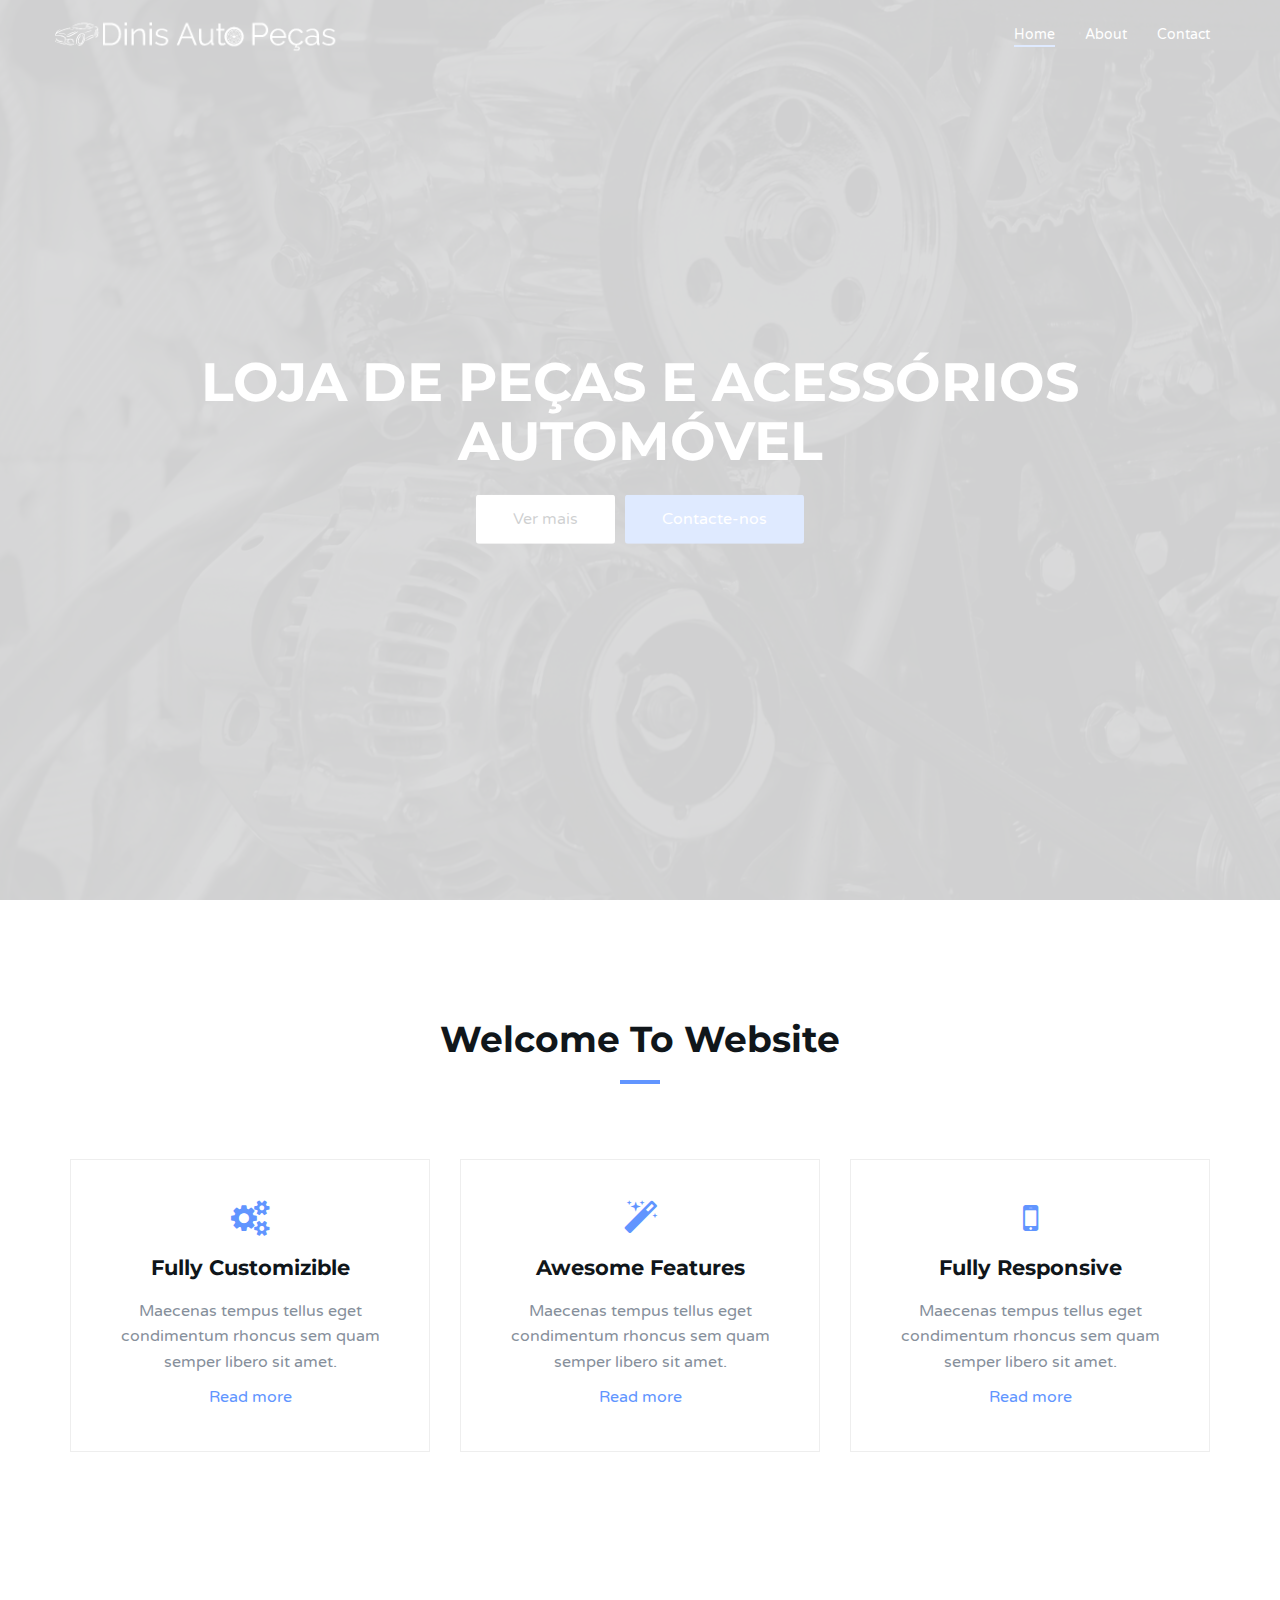
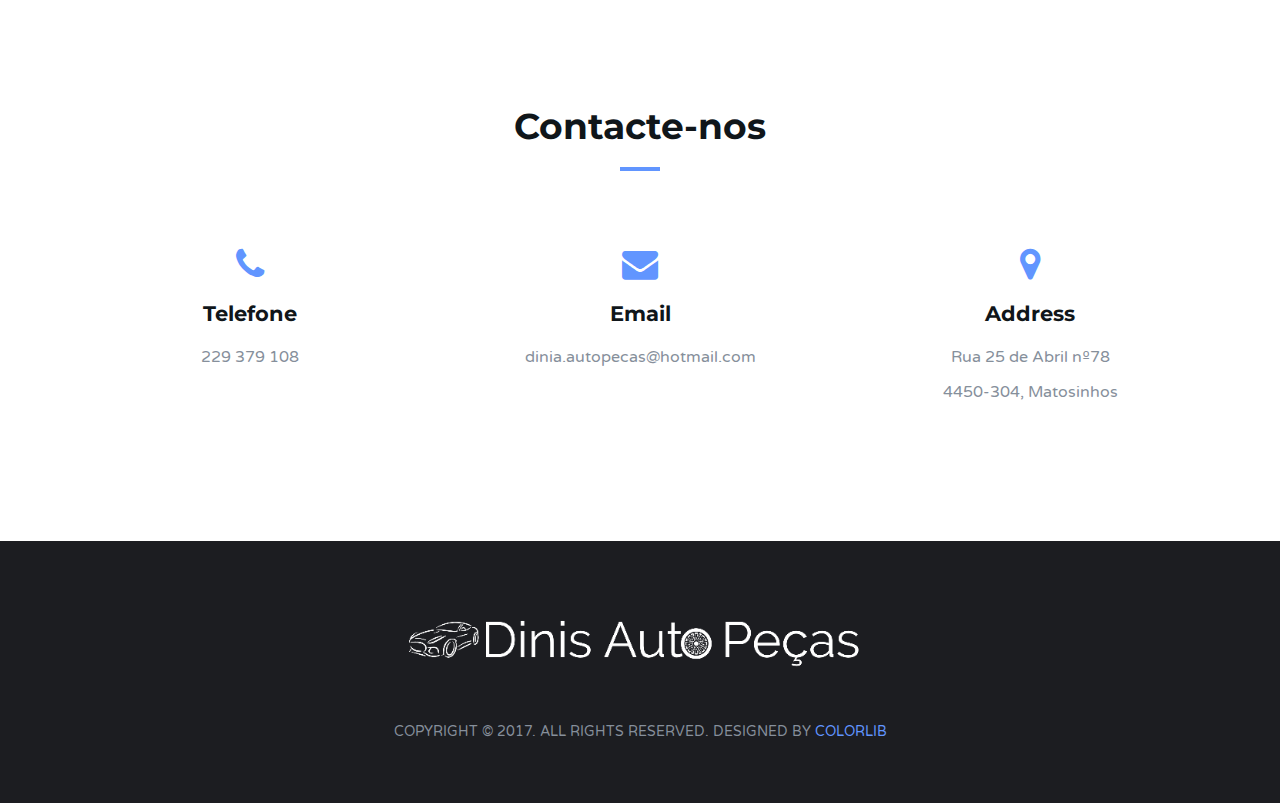
==== commit 8ac943d5: "Removed unnecessary stuff" ====
--- a/index.html
+++ b/index.html
@@ -169,656 +169,6 @@
 	</div>
 	<!-- /About -->
 
-
-	<!-- Portfolio -->
-	<div id="portfolio" class="section md-padding bg-grey">
-
-		<!-- Container -->
-		<div class="container">
-
-			<!-- Row -->
-			<div class="row">
-
-				<!-- Section header -->
-				<div class="section-header text-center">
-					<h2 class="title">Featured Works</h2>
-				</div>
-				<!-- /Section header -->
-
-				<!-- Work -->
-				<div class="col-md-4 col-xs-6 work">
-					<img class="img-responsive" src="./img/work1.jpg" alt="">
-					<div class="overlay"></div>
-					<div class="work-content">
-						<span>Category</span>
-						<h3>Lorem ipsum dolor</h3>
-						<div class="work-link">
-							<a href="#"><i class="fa fa-external-link"></i></a>
-							<a class="lightbox" href="./img/work1.jpg"><i class="fa fa-search"></i></a>
-						</div>
-					</div>
-				</div>
-				<!-- /Work -->
-
-				<!-- Work -->
-				<div class="col-md-4 col-xs-6 work">
-					<img class="img-responsive" src="./img/work2.jpg" alt="">
-					<div class="overlay"></div>
-					<div class="work-content">
-						<span>Category</span>
-						<h3>Lorem ipsum dolor</h3>
-						<div class="work-link">
-							<a href="#"><i class="fa fa-external-link"></i></a>
-							<a class="lightbox" href="./img/work2.jpg"><i class="fa fa-search"></i></a>
-						</div>
-					</div>
-				</div>
-				<!-- /Work -->
-
-				<!-- Work -->
-				<div class="col-md-4 col-xs-6 work">
-					<img class="img-responsive" src="./img/work3.jpg" alt="">
-					<div class="overlay"></div>
-					<div class="work-content">
-						<span>Category</span>
-						<h3>Lorem ipsum dolor</h3>
-						<div class="work-link">
-							<a href="#"><i class="fa fa-external-link"></i></a>
-							<a class="lightbox" href="./img/work3.jpg"><i class="fa fa-search"></i></a>
-						</div>
-					</div>
-				</div>
-				<!-- /Work -->
-
-				<!-- Work -->
-				<div class="col-md-4 col-xs-6 work">
-					<img class="img-responsive" src="./img/work4.jpg" alt="">
-					<div class="overlay"></div>
-					<div class="work-content">
-						<span>Category</span>
-						<h3>Lorem ipsum dolor</h3>
-						<div class="work-link">
-							<a href="#"><i class="fa fa-external-link"></i></a>
-							<a class="lightbox" href="./img/work4.jpg"><i class="fa fa-search"></i></a>
-						</div>
-					</div>
-				</div>
-				<!-- /Work -->
-
-				<!-- Work -->
-				<div class="col-md-4 col-xs-6 work">
-					<img class="img-responsive" src="./img/work5.jpg" alt="">
-					<div class="overlay"></div>
-					<div class="work-content">
-						<span>Category</span>
-						<h3>Lorem ipsum dolor</h3>
-						<div class="work-link">
-							<a href="#"><i class="fa fa-external-link"></i></a>
-							<a class="lightbox" href="./img/work5.jpg"><i class="fa fa-search"></i></a>
-						</div>
-					</div>
-				</div>
-				<!-- /Work -->
-
-				<!-- Work -->
-				<div class="col-md-4 col-xs-6 work">
-					<img class="img-responsive" src="./img/work6.jpg" alt="">
-					<div class="overlay"></div>
-					<div class="work-content">
-						<span>Category</span>
-						<h3>Lorem ipsum dolor</h3>
-						<div class="work-link">
-							<a href="#"><i class="fa fa-external-link"></i></a>
-							<a class="lightbox" href="./img/work6.jpg"><i class="fa fa-search"></i></a>
-						</div>
-					</div>
-				</div>
-				<!-- /Work -->
-
-			</div>
-			<!-- /Row -->
-
-		</div>
-		<!-- /Container -->
-
-	</div>
-	<!-- /Portfolio -->
-
-	<!-- Service -->
-	<div id="service" class="section md-padding">
-
-		<!-- Container -->
-		<div class="container">
-
-			<!-- Row -->
-			<div class="row">
-
-				<!-- Section header -->
-				<div class="section-header text-center">
-					<h2 class="title">What we offer</h2>
-				</div>
-				<!-- /Section header -->
-
-				<!-- service -->
-				<div class="col-md-4 col-sm-6">
-					<div class="service">
-						<i class="fa fa-diamond"></i>
-						<h3>App Development</h3>
-						<p>Maecenas tempus tellus eget condimentum rhoncus sem quam semper libero.</p>
-					</div>
-				</div>
-				<!-- /service -->
-
-				<!-- service -->
-				<div class="col-md-4 col-sm-6">
-					<div class="service">
-						<i class="fa fa-rocket"></i>
-						<h3>Graphic Design</h3>
-						<p>Maecenas tempus tellus eget condimentum rhoncus sem quam semper libero.</p>
-					</div>
-				</div>
-				<!-- /service -->
-
-				<!-- service -->
-				<div class="col-md-4 col-sm-6">
-					<div class="service">
-						<i class="fa fa-cogs"></i>
-						<h3>Creative Idea</h3>
-						<p>Maecenas tempus tellus eget condimentum rhoncus sem quam semper libero.</p>
-					</div>
-				</div>
-				<!-- /service -->
-
-				<!-- service -->
-				<div class="col-md-4 col-sm-6">
-					<div class="service">
-						<i class="fa fa-diamond"></i>
-						<h3>Marketing</h3>
-						<p>Maecenas tempus tellus eget condimentum rhoncus sem quam semper libero.</p>
-					</div>
-				</div>
-				<!-- /service -->
-
-				<!-- service -->
-				<div class="col-md-4 col-sm-6">
-					<div class="service">
-						<i class="fa fa-pencil"></i>
-						<h3>Awesome Support</h3>
-						<p>Maecenas tempus tellus eget condimentum rhoncus sem quam semper libero.</p>
-					</div>
-				</div>
-				<!-- /service -->
-
-				<!-- service -->
-				<div class="col-md-4 col-sm-6">
-					<div class="service">
-						<i class="fa fa-flask"></i>
-						<h3>Brand Design</h3>
-						<p>Maecenas tempus tellus eget condimentum rhoncus sem quam semper libero.</p>
-					</div>
-				</div>
-				<!-- /service -->
-
-			</div>
-			<!-- /Row -->
-
-		</div>
-		<!-- /Container -->
-
-	</div>
-	<!-- /Service -->
-
-
-	<!-- Why Choose Us -->
-	<div id="features" class="section md-padding bg-grey">
-
-		<!-- Container -->
-		<div class="container">
-
-			<!-- Row -->
-			<div class="row">
-
-				<!-- why choose us content -->
-				<div class="col-md-6">
-					<div class="section-header">
-						<h2 class="title">Why Choose Us</h2>
-					</div>
-					<p>Molestie at elementum eu facilisis sed odio. Scelerisque in dictum non consectetur a erat. Aliquam id diam maecenas ultricies mi eget mauris. Ultrices sagittis orci a scelerisque purus.</p>
-					<div class="feature">
-						<i class="fa fa-check"></i>
-						<p>Quis varius quam quisque id diam vel quam elementum.</p>
-					</div>
-					<div class="feature">
-						<i class="fa fa-check"></i>
-						<p>Mauris augue neque gravida in fermentum.</p>
-					</div>
-					<div class="feature">
-						<i class="fa fa-check"></i>
-						<p>Orci phasellus egestas tellus rutrum.</p>
-					</div>
-					<div class="feature">
-						<i class="fa fa-check"></i>
-						<p>Nec feugiat nisl pretium fusce id velit ut tortor pretium.</p>
-					</div>
-				</div>
-				<!-- /why choose us content -->
-
-				<!-- About slider -->
-				<div class="col-md-6">
-					<div id="about-slider" class="owl-carousel owl-theme">
-						<img class="img-responsive" src="./img/about1.jpg" alt="">
-						<img class="img-responsive" src="./img/about2.jpg" alt="">
-						<img class="img-responsive" src="./img/about1.jpg" alt="">
-						<img class="img-responsive" src="./img/about2.jpg" alt="">
-					</div>
-				</div>
-				<!-- /About slider -->
-
-			</div>
-			<!-- /Row -->
-
-		</div>
-		<!-- /Container -->
-
-	</div>
-	<!-- /Why Choose Us -->
-
-
-	<!-- Numbers -->
-	<div id="numbers" class="section sm-padding">
-
-		<!-- Background Image -->
-		<div class="bg-img" style="background-image: url('./img/background2.jpg');">
-			<div class="overlay"></div>
-		</div>
-		<!-- /Background Image -->
-
-		<!-- Container -->
-		<div class="container">
-
-			<!-- Row -->
-			<div class="row">
-
-				<!-- number -->
-				<div class="col-sm-3 col-xs-6">
-					<div class="number">
-						<i class="fa fa-users"></i>
-						<h3 class="white-text"><span class="counter">451</span></h3>
-						<span class="white-text">Happy clients</span>
-					</div>
-				</div>
-				<!-- /number -->
-
-				<!-- number -->
-				<div class="col-sm-3 col-xs-6">
-					<div class="number">
-						<i class="fa fa-trophy"></i>
-						<h3 class="white-text"><span class="counter">12</span></h3>
-						<span class="white-text">Awards won</span>
-					</div>
-				</div>
-				<!-- /number -->
-
-				<!-- number -->
-				<div class="col-sm-3 col-xs-6">
-					<div class="number">
-						<i class="fa fa-coffee"></i>
-						<h3 class="white-text"><span class="counter">154</span>K</h3>
-						<span class="white-text">Cups of Coffee</span>
-					</div>
-				</div>
-				<!-- /number -->
-
-				<!-- number -->
-				<div class="col-sm-3 col-xs-6">
-					<div class="number">
-						<i class="fa fa-file"></i>
-						<h3 class="white-text"><span class="counter">45</span></h3>
-						<span class="white-text">Projects completed</span>
-					</div>
-				</div>
-				<!-- /number -->
-
-			</div>
-			<!-- /Row -->
-
-		</div>
-		<!-- /Container -->
-
-	</div>
-	<!-- /Numbers -->
-
-	<!-- Pricing -->
-	<div id="pricing" class="section md-padding">
-
-		<!-- Container -->
-		<div class="container">
-
-			<!-- Row -->
-			<div class="row">
-
-				<!-- Section header -->
-				<div class="section-header text-center">
-					<h2 class="title">Pricing Table</h2>
-				</div>
-				<!-- /Section header -->
-
-				<!-- pricing -->
-				<div class="col-sm-4">
-					<div class="pricing">
-						<div class="price-head">
-							<span class="price-title">Basic plan</span>
-							<div class="price">
-								<h3>$9<span class="duration">/ month</span></h3>
-							</div>
-						</div>
-						<ul class="price-content">
-							<li>
-								<p>1GB Disk Space</p>
-							</li>
-							<li>
-								<p>100 Email Account</p>
-							</li>
-							<li>
-								<p>24/24 Support</p>
-							</li>
-						</ul>
-						<div class="price-btn">
-							<button class="outline-btn">Purchase now</button>
-						</div>
-					</div>
-				</div>
-				<!-- /pricing -->
-
-				<!-- pricing -->
-				<div class="col-sm-4">
-					<div class="pricing">
-						<div class="price-head">
-							<span class="price-title">Silver plan</span>
-							<div class="price">
-								<h3>$19<span class="duration">/ month</span></h3>
-							</div>
-						</div>
-						<ul class="price-content">
-							<li>
-								<p>1GB Disk Space</p>
-							</li>
-							<li>
-								<p>100 Email Account</p>
-							</li>
-							<li>
-								<p>24/24 Support</p>
-							</li>
-						</ul>
-						<div class="price-btn">
-							<button class="outline-btn">Purchase now</button>
-						</div>
-					</div>
-				</div>
-				<!-- /pricing -->
-
-				<!-- pricing -->
-				<div class="col-sm-4">
-					<div class="pricing">
-						<div class="price-head">
-							<span class="price-title">Gold plan</span>
-							<div class="price">
-								<h3>$39<span class="duration">/ month</span></h3>
-							</div>
-						</div>
-						<ul class="price-content">
-							<li>
-								<p>1GB Disk Space</p>
-							</li>
-							<li>
-								<p>100 Email Account</p>
-							</li>
-							<li>
-								<p>24/24 Support</p>
-							</li>
-						</ul>
-						<div class="price-btn">
-							<button class="outline-btn">Purchase now</button>
-						</div>
-					</div>
-				</div>
-				<!-- /pricing -->
-
-			</div>
-			<!-- Row -->
-
-		</div>
-		<!-- /Container -->
-
-	</div>
-	<!-- /Pricing -->
-
-
-	<!-- Testimonial -->
-	<div id="testimonial" class="section md-padding">
-
-		<!-- Background Image -->
-		<div class="bg-img" style="background-image: url('./img/background3.jpg');">
-			<div class="overlay"></div>
-		</div>
-		<!-- /Background Image -->
-
-		<!-- Container -->
-		<div class="container">
-
-			<!-- Row -->
-			<div class="row">
-
-				<!-- Testimonial slider -->
-				<div class="col-md-10 col-md-offset-1">
-					<div id="testimonial-slider" class="owl-carousel owl-theme">
-
-						<!-- testimonial -->
-						<div class="testimonial">
-							<div class="testimonial-meta">
-								<img src="./img/perso1.jpg" alt="">
-								<h3 class="white-text">John Doe</h3>
-								<span>Web Designer</span>
-							</div>
-							<p class="white-text">Molestie at elementum eu facilisis sed odio. Scelerisque in dictum non consectetur a erat. Aliquam id diam maecenas ultricies mi eget mauris.</p>
-						</div>
-						<!-- /testimonial -->
-
-						<!-- testimonial -->
-						<div class="testimonial">
-							<div class="testimonial-meta">
-								<img src="./img/perso2.jpg" alt="">
-								<h3 class="white-text">John Doe</h3>
-								<span>Web Designer</span>
-							</div>
-							<p class="white-text">Molestie at elementum eu facilisis sed odio. Scelerisque in dictum non consectetur a erat. Aliquam id diam maecenas ultricies mi eget mauris.</p>
-						</div>
-						<!-- /testimonial -->
-
-					</div>
-				</div>
-				<!-- /Testimonial slider -->
-
-			</div>
-			<!-- /Row -->
-
-		</div>
-		<!-- /Container -->
-
-	</div>
-	<!-- /Testimonial -->
-
-	<!-- Team -->
-	<div id="team" class="section md-padding">
-
-		<!-- Container -->
-		<div class="container">
-
-			<!-- Row -->
-			<div class="row">
-
-				<!-- Section header -->
-				<div class="section-header text-center">
-					<h2 class="title">Our Team</h2>
-				</div>
-				<!-- /Section header -->
-
-				<!-- team -->
-				<div class="col-sm-4">
-					<div class="team">
-						<div class="team-img">
-							<img class="img-responsive" src="./img/team1.jpg" alt="">
-							<div class="overlay">
-								<div class="team-social">
-									<a href="#"><i class="fa fa-facebook"></i></a>
-									<a href="#"><i class="fa fa-google-plus"></i></a>
-									<a href="#"><i class="fa fa-twitter"></i></a>
-								</div>
-							</div>
-						</div>
-						<div class="team-content">
-							<h3>John Doe</h3>
-							<span>Web Designer</span>
-						</div>
-					</div>
-				</div>
-				<!-- /team -->
-
-				<!-- team -->
-				<div class="col-sm-4">
-					<div class="team">
-						<div class="team-img">
-							<img class="img-responsive" src="./img/team2.jpg" alt="">
-							<div class="overlay">
-								<div class="team-social">
-									<a href="#"><i class="fa fa-facebook"></i></a>
-									<a href="#"><i class="fa fa-google-plus"></i></a>
-									<a href="#"><i class="fa fa-twitter"></i></a>
-								</div>
-							</div>
-						</div>
-						<div class="team-content">
-							<h3>John Doe</h3>
-							<span>Web Designer</span>
-						</div>
-					</div>
-				</div>
-				<!-- /team -->
-
-				<!-- team -->
-				<div class="col-sm-4">
-					<div class="team">
-						<div class="team-img">
-							<img class="img-responsive" src="./img/team3.jpg" alt="">
-							<div class="overlay">
-								<div class="team-social">
-									<a href="#"><i class="fa fa-facebook"></i></a>
-									<a href="#"><i class="fa fa-google-plus"></i></a>
-									<a href="#"><i class="fa fa-twitter"></i></a>
-								</div>
-							</div>
-						</div>
-						<div class="team-content">
-							<h3>John Doe</h3>
-							<span>Web Designer</span>
-						</div>
-					</div>
-				</div>
-				<!-- /team -->
-
-			</div>
-			<!-- /Row -->
-
-		</div>
-		<!-- /Container -->
-
-	</div>
-	<!-- /Team -->
-
-	<!-- Blog -->
-	<div id="blog" class="section md-padding bg-grey">
-
-		<!-- Container -->
-		<div class="container">
-
-			<!-- Row -->
-			<div class="row">
-
-				<!-- Section header -->
-				<div class="section-header text-center">
-					<h2 class="title">Recents news</h2>
-				</div>
-				<!-- /Section header -->
-
-				<!-- blog -->
-				<div class="col-md-4">
-					<div class="blog">
-						<div class="blog-img">
-							<img class="img-responsive" src="./img/blog1.jpg" alt="">
-						</div>
-						<div class="blog-content">
-							<ul class="blog-meta">
-								<li><i class="fa fa-user"></i>John doe</li>
-								<li><i class="fa fa-clock-o"></i>18 Oct</li>
-								<li><i class="fa fa-comments"></i>57</li>
-							</ul>
-							<h3>Molestie at elementum eu facilisis sed odio</h3>
-							<p>Nec feugiat nisl pretium fusce id velit ut tortor pretium. Nisl purus in mollis nunc sed. Nunc non blandit massa enim nec.</p>
-							<a href="blog-single.html">Read more</a>
-						</div>
-					</div>
-				</div>
-				<!-- /blog -->
-
-				<!-- blog -->
-				<div class="col-md-4">
-					<div class="blog">
-						<div class="blog-img">
-							<img class="img-responsive" src="./img/blog2.jpg" alt="">
-						</div>
-						<div class="blog-content">
-							<ul class="blog-meta">
-								<li><i class="fa fa-user"></i>John doe</li>
-								<li><i class="fa fa-clock-o"></i>18 Oct</li>
-								<li><i class="fa fa-comments"></i>57</li>
-							</ul>
-							<h3>Molestie at elementum eu facilisis sed odio</h3>
-							<p>Nec feugiat nisl pretium fusce id velit ut tortor pretium. Nisl purus in mollis nunc sed. Nunc non blandit massa enim nec.</p>
-							<a href="blog-single.html">Read more</a>
-						</div>
-					</div>
-				</div>
-				<!-- /blog -->
-
-				<!-- blog -->
-				<div class="col-md-4">
-					<div class="blog">
-						<div class="blog-img">
-							<img class="img-responsive"  src="./img/blog3.jpg" alt="">
-						</div>
-						<div class="blog-content">
-							<ul class="blog-meta">
-								<li><i class="fa fa-user"></i>John doe</li>
-								<li><i class="fa fa-clock-o"></i>18 Oct</li>
-								<li><i class="fa fa-comments"></i>57</li>
-							</ul>
-							<h3>Molestie at elementum eu facilisis sed odio</h3>
-							<p>Nec feugiat nisl pretium fusce id velit ut tortor pretium. Nisl purus in mollis nunc sed. Nunc non blandit massa enim nec.</p>
-							<a href="blog-single.html">Read more</a>
-						</div>
-					</div>
-				</div>
-				<!-- /blog -->
-
-			</div>
-			<!-- /Row -->
-
-		</div>
-		<!-- /Container -->
-
-	</div>
-	<!-- /Blog -->
-
 	<!-- Contact -->
 	<div id="contact" class="section md-padding">
 
@@ -866,6 +216,7 @@
 				<!-- /contact -->
 
 				<!-- contact form -->
+				<!--
 				<div class="col-md-8 col-md-offset-2">
 					<form class="contact-form">
 						<input type="text" class="input" placeholder="Name">
@@ -875,6 +226,7 @@
 						<button class="main-btn">Send message</button>
 					</form>
 				</div>
+				-->
 				<!-- /contact form -->
 
 			</div>
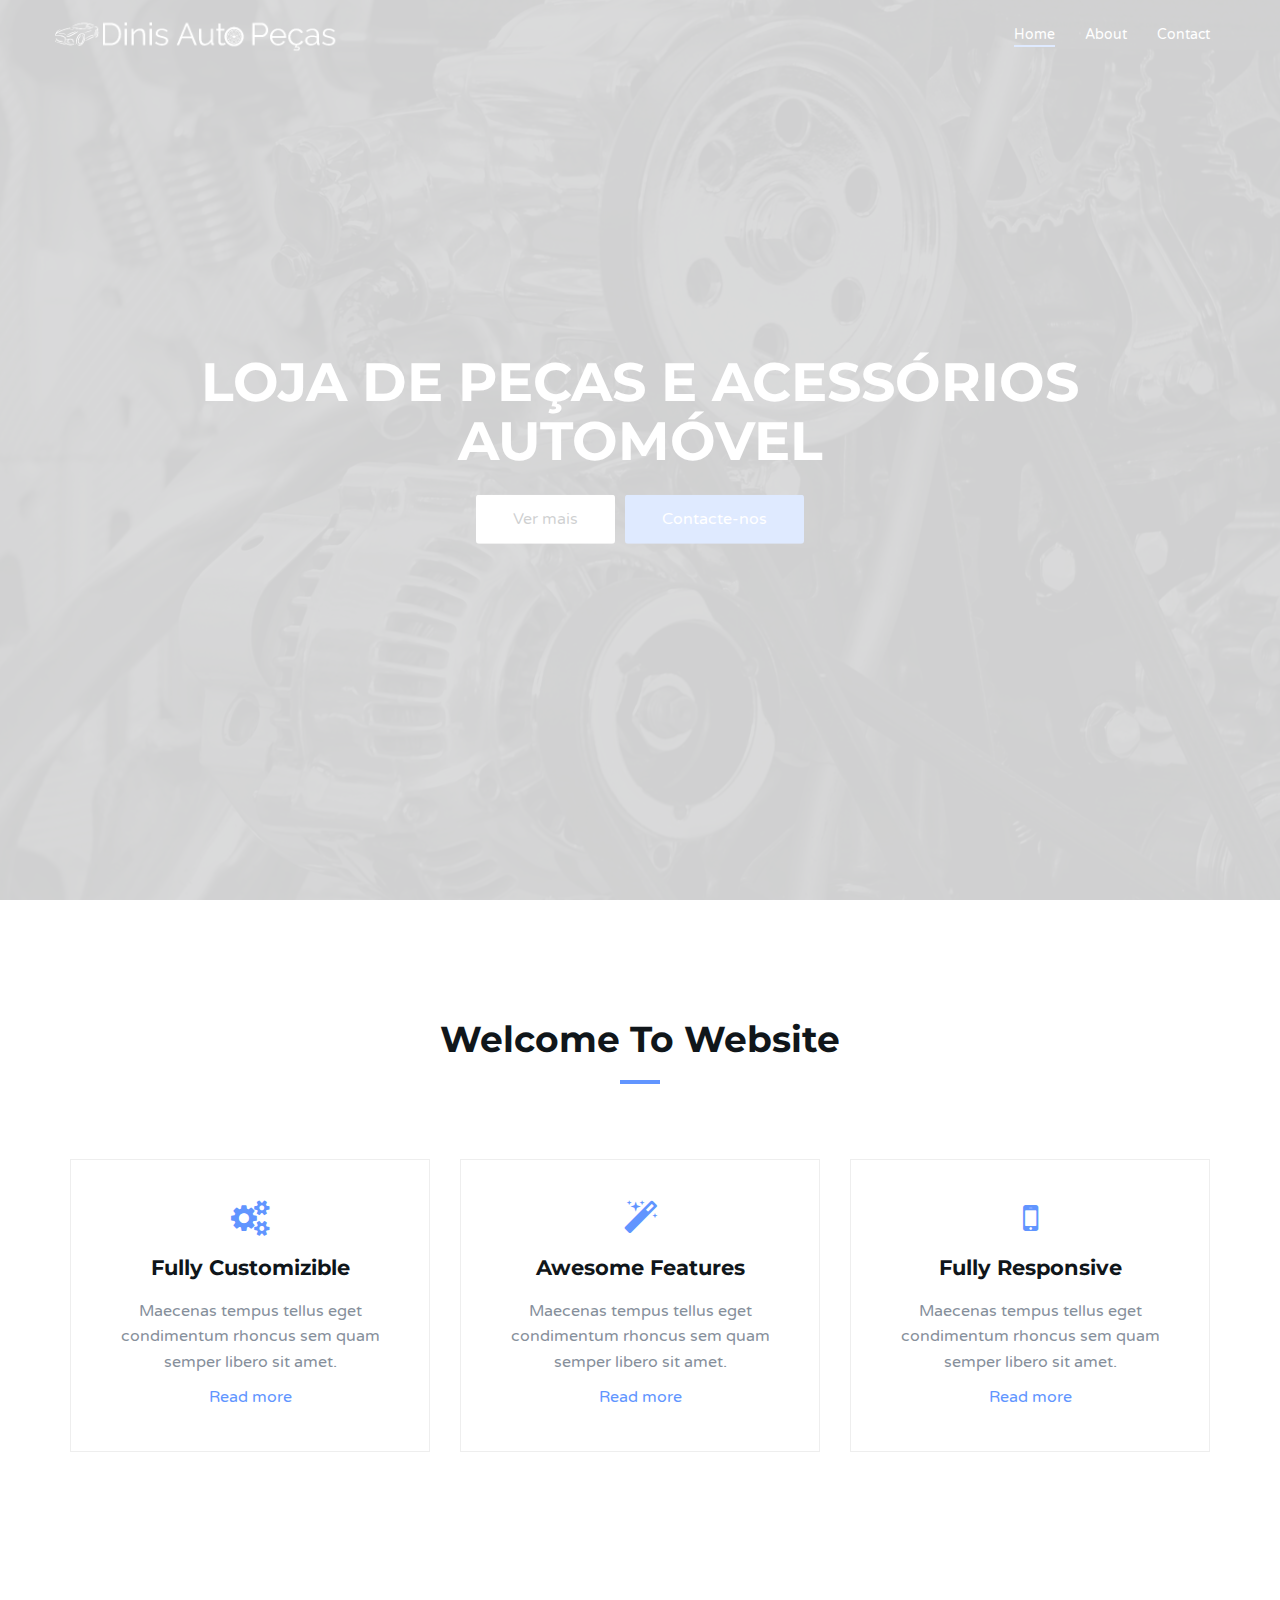
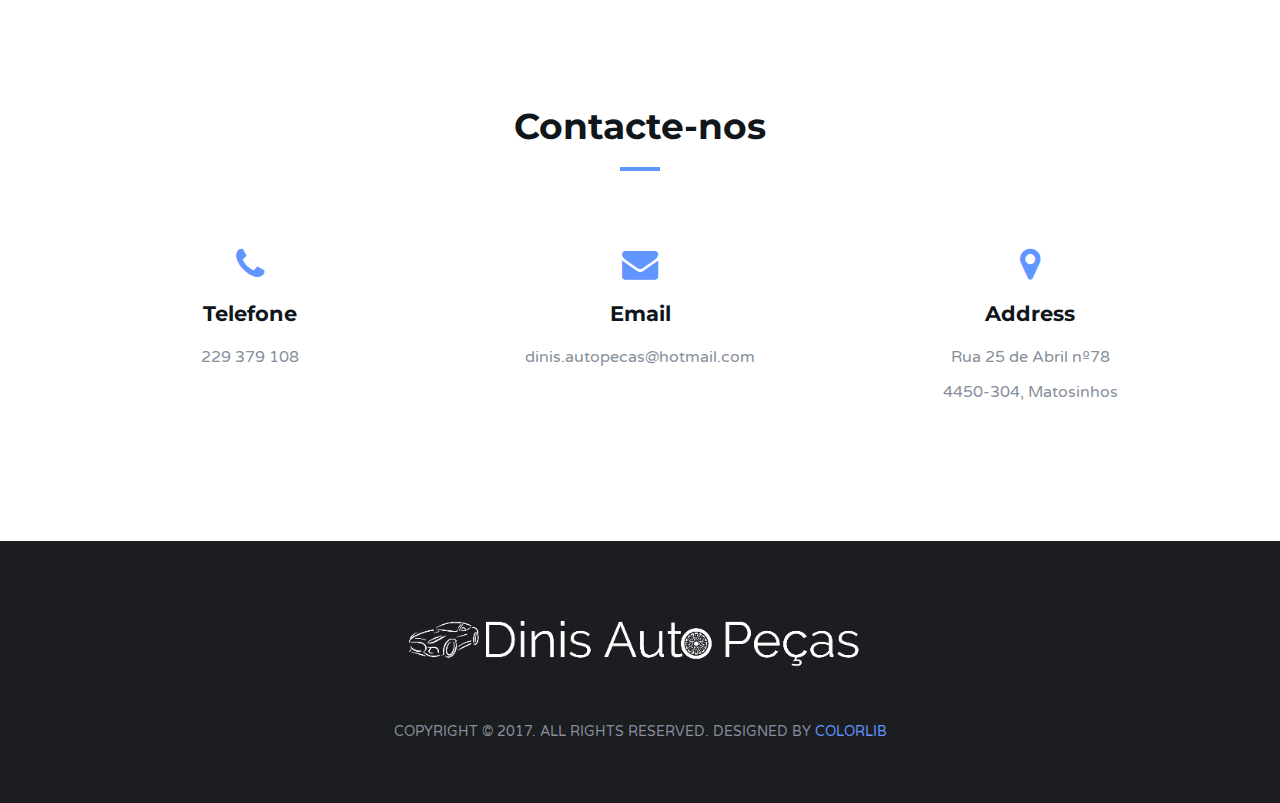
==== commit 11418985: "Fixed email address" ====
--- a/index.html
+++ b/index.html
@@ -199,7 +199,7 @@
 					<div class="contact">
 						<i class="fa fa-envelope"></i>
 						<h3>Email</h3>
-						<p>dinia.autopecas@hotmail.com</p>
+						<p>dinis.autopecas@hotmail.com</p>
 					</div>
 				</div>
 				<!-- /contact -->
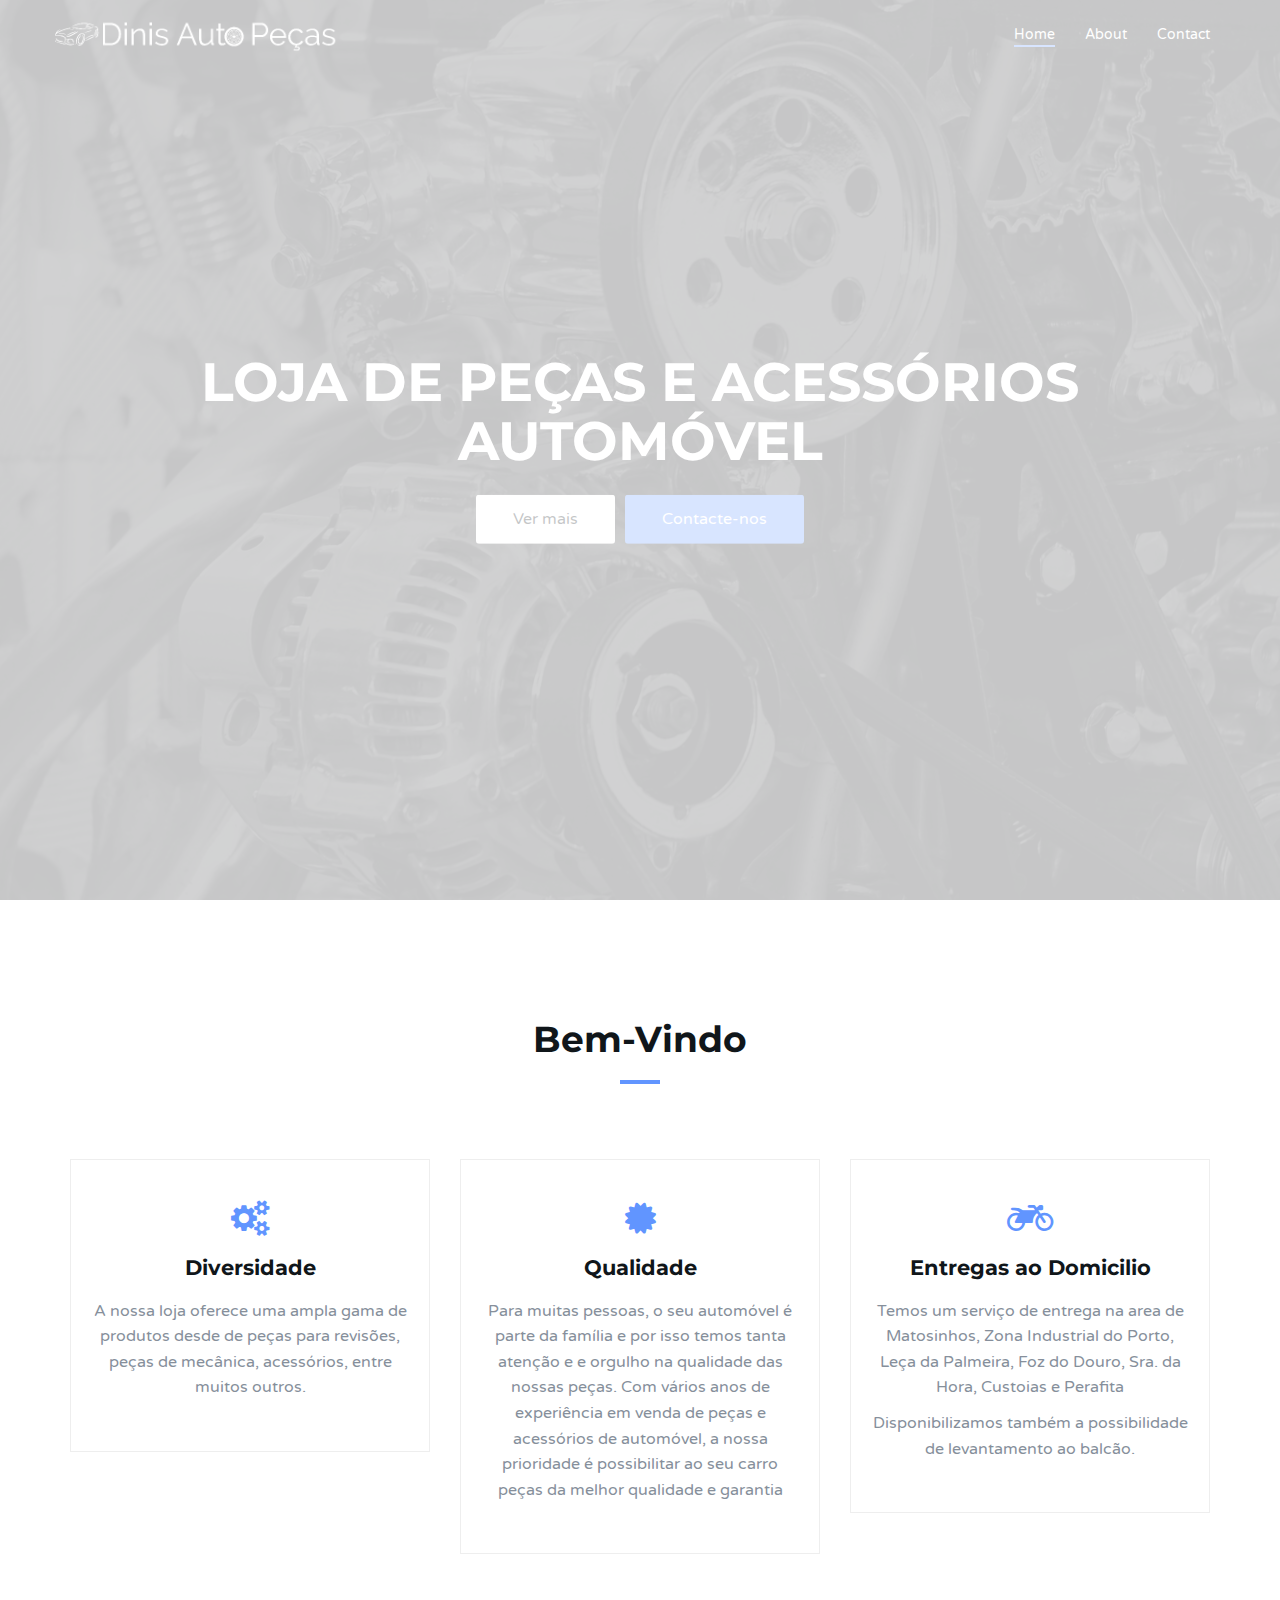
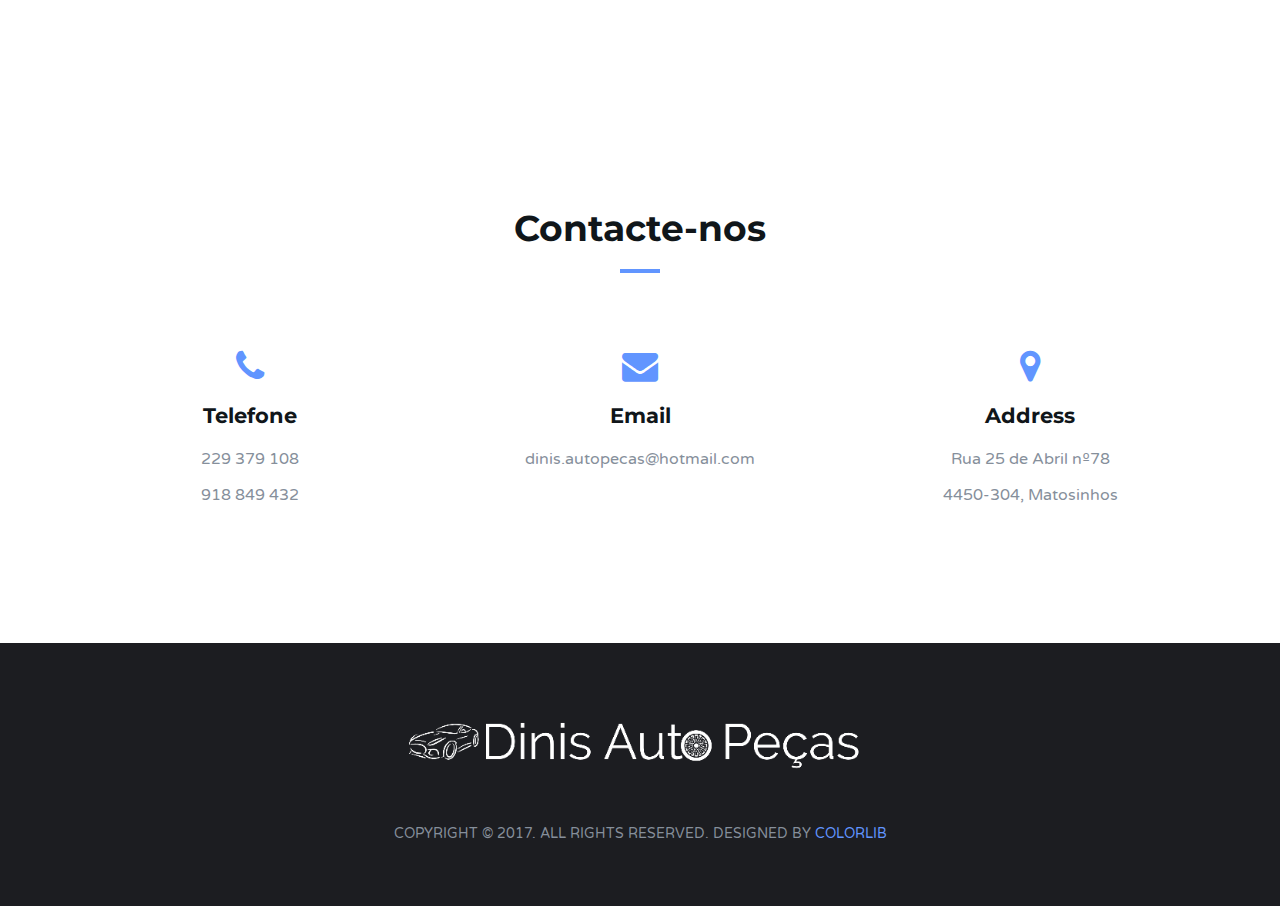
==== commit 5ee64b2a: "More useful information" ====
--- a/index.html
+++ b/index.html
@@ -123,7 +123,7 @@
 
 				<!-- Section header -->
 				<div class="section-header text-center">
-					<h2 class="title">Welcome to Website</h2>
+					<h2 class="title">Bem-Vindo</h2>
 				</div>
 				<!-- /Section header -->
 
@@ -131,9 +131,9 @@
 				<div class="col-md-4">
 					<div class="about">
 						<i class="fa fa-cogs"></i>
-						<h3>Fully Customizible</h3>
-						<p>Maecenas tempus tellus eget condimentum rhoncus sem quam semper libero sit amet.</p>
-						<a href="#">Read more</a>
+						<h3>Diversidade</h3>
+						<p>A nossa loja oferece uma ampla gama de produtos desde de peças para revisões, peças de mecânica, acessórios, entre muitos outros.</p>
+						<!-- <a href="#">Read more</a> -->
 					</div>
 				</div>
 				<!-- /about -->
@@ -141,10 +141,10 @@
 				<!-- about -->
 				<div class="col-md-4">
 					<div class="about">
-						<i class="fa fa-magic"></i>
-						<h3>Awesome Features</h3>
-						<p>Maecenas tempus tellus eget condimentum rhoncus sem quam semper libero sit amet.</p>
-						<a href="#">Read more</a>
+						<i class="fa fa-certificate"></i>
+						<h3>Qualidade</h3>
+						<p>Para muitas pessoas, o seu automóvel é parte da família e por isso temos tanta atenção e e orgulho na qualidade das nossas peças. Com vários anos de experiência em venda de peças e acessórios de automóvel, a nossa prioridade é possibilitar ao seu carro peças da melhor qualidade e garantia</p>
+						<!-- <a href="#">Read more</a> -->
 					</div>
 				</div>
 				<!-- /about -->
@@ -152,10 +152,11 @@
 				<!-- about -->
 				<div class="col-md-4">
 					<div class="about">
-						<i class="fa fa-mobile"></i>
-						<h3>Fully Responsive</h3>
-						<p>Maecenas tempus tellus eget condimentum rhoncus sem quam semper libero sit amet.</p>
-						<a href="#">Read more</a>
+						<i class="fa fa-motorcycle"></i>
+						<h3>Entregas ao Domicilio</h3>
+						<p>Temos um serviço de entrega na area de Matosinhos, Zona Industrial do Porto, Leça da Palmeira, Foz do Douro, Sra. da Hora, Custoias e Perafita</p>
+						<p>Disponibilizamos também a possibilidade de levantamento ao balcão.</p>
+						<!-- <a href="#">Read more</a> -->
 					</div>
 				</div>
 				<!-- /about -->
@@ -190,6 +191,7 @@
 						<i class="fa fa-phone"></i>
 						<h3>Telefone</h3>
 						<p>229 379 108</p>
+						<p>918 849 432</p>
 					</div>
 				</div>
 				<!-- /contact -->
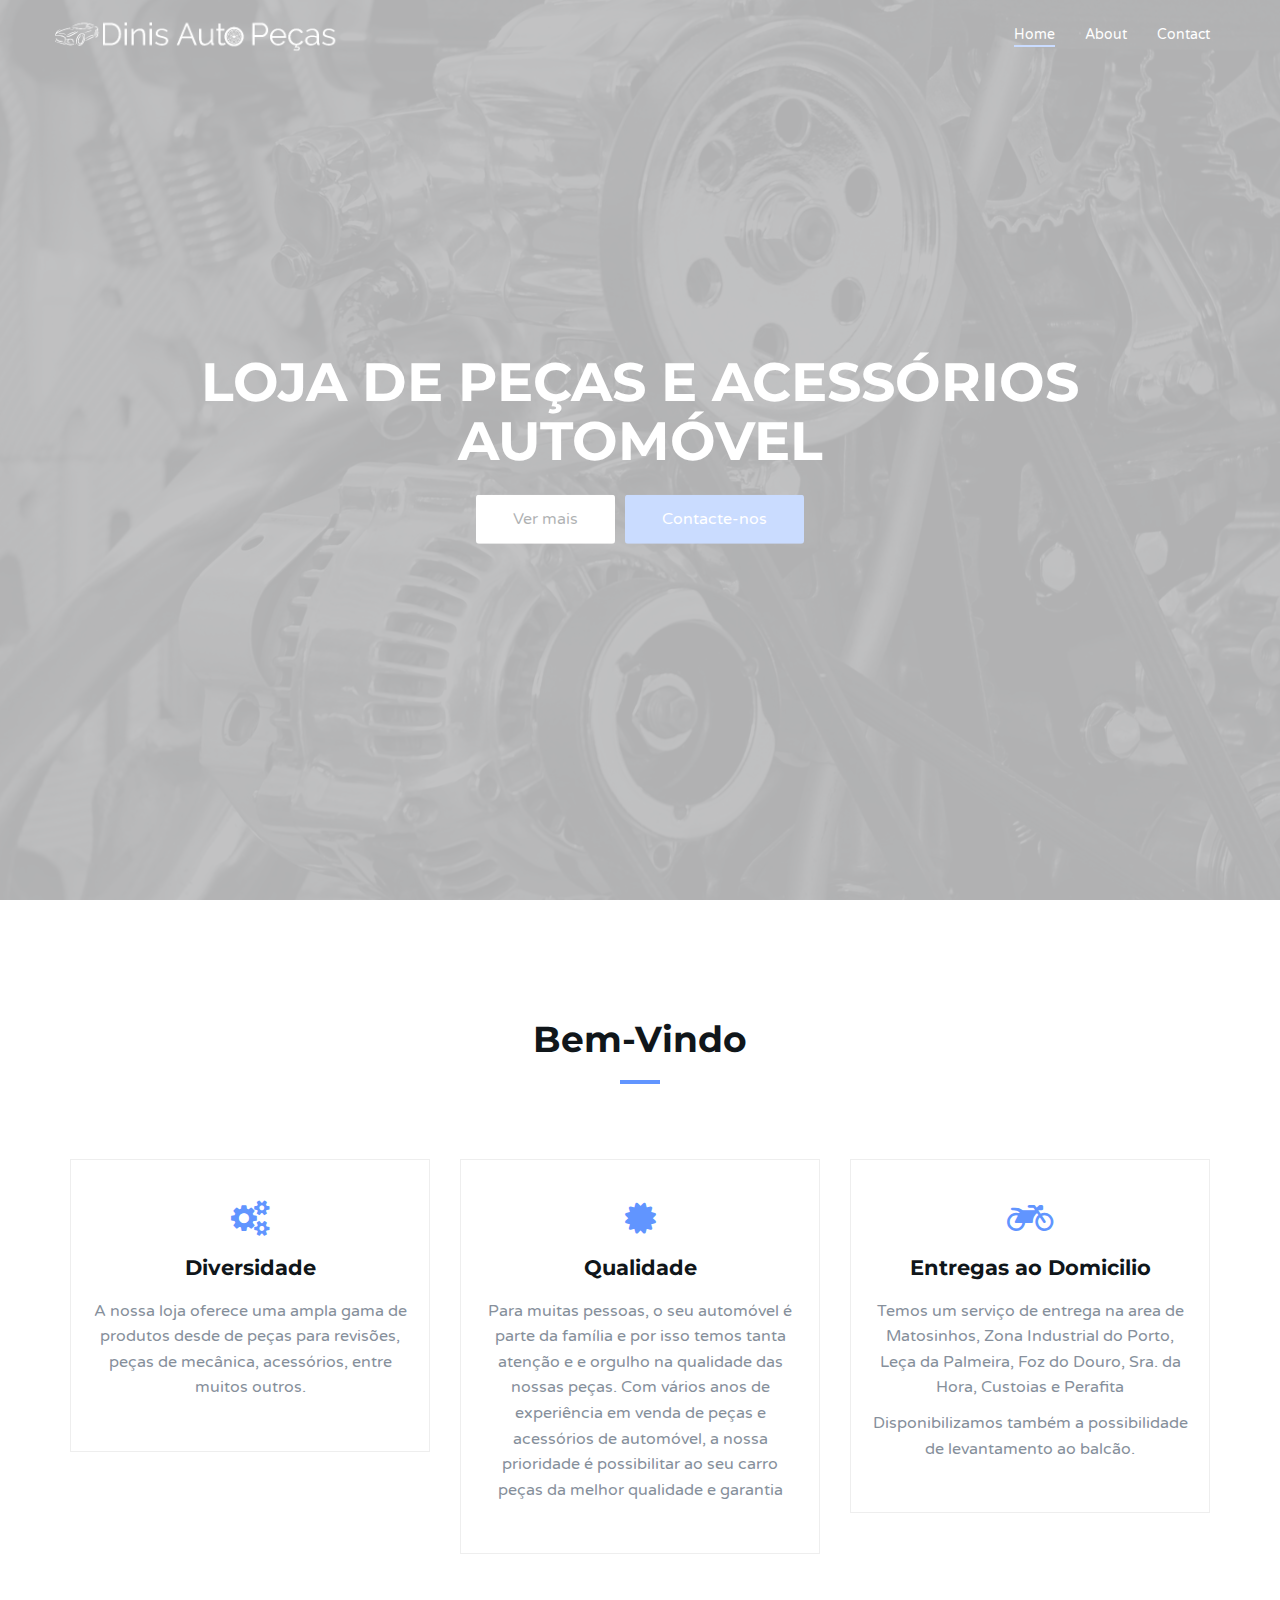
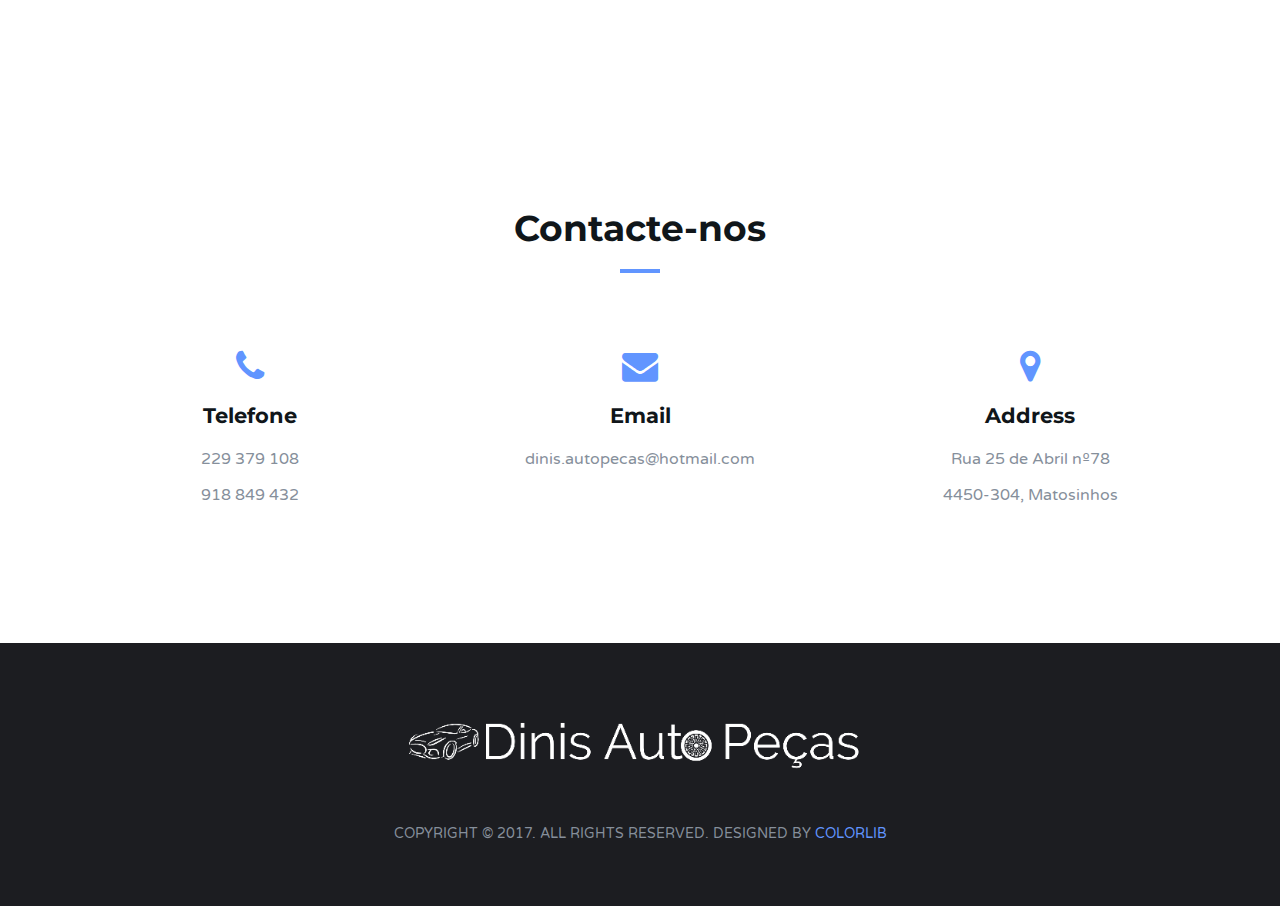
==== commit 43c84435: "Changed header title" ====
--- a/index.html
+++ b/index.html
@@ -7,7 +7,7 @@
 	<meta name="viewport" content="width=device-width, initial-scale=1">
 	<!-- The above 3 meta tags *must* come first in the head; any other head content must come *after* these tags -->
 
-	<title>HTML Template</title>
+	<title>Dinis Auto Peças</title>
 
 	<!-- Google font -->
 	<link href="https://fonts.googleapis.com/css?family=Montserrat:400,700%7CVarela+Round" rel="stylesheet">
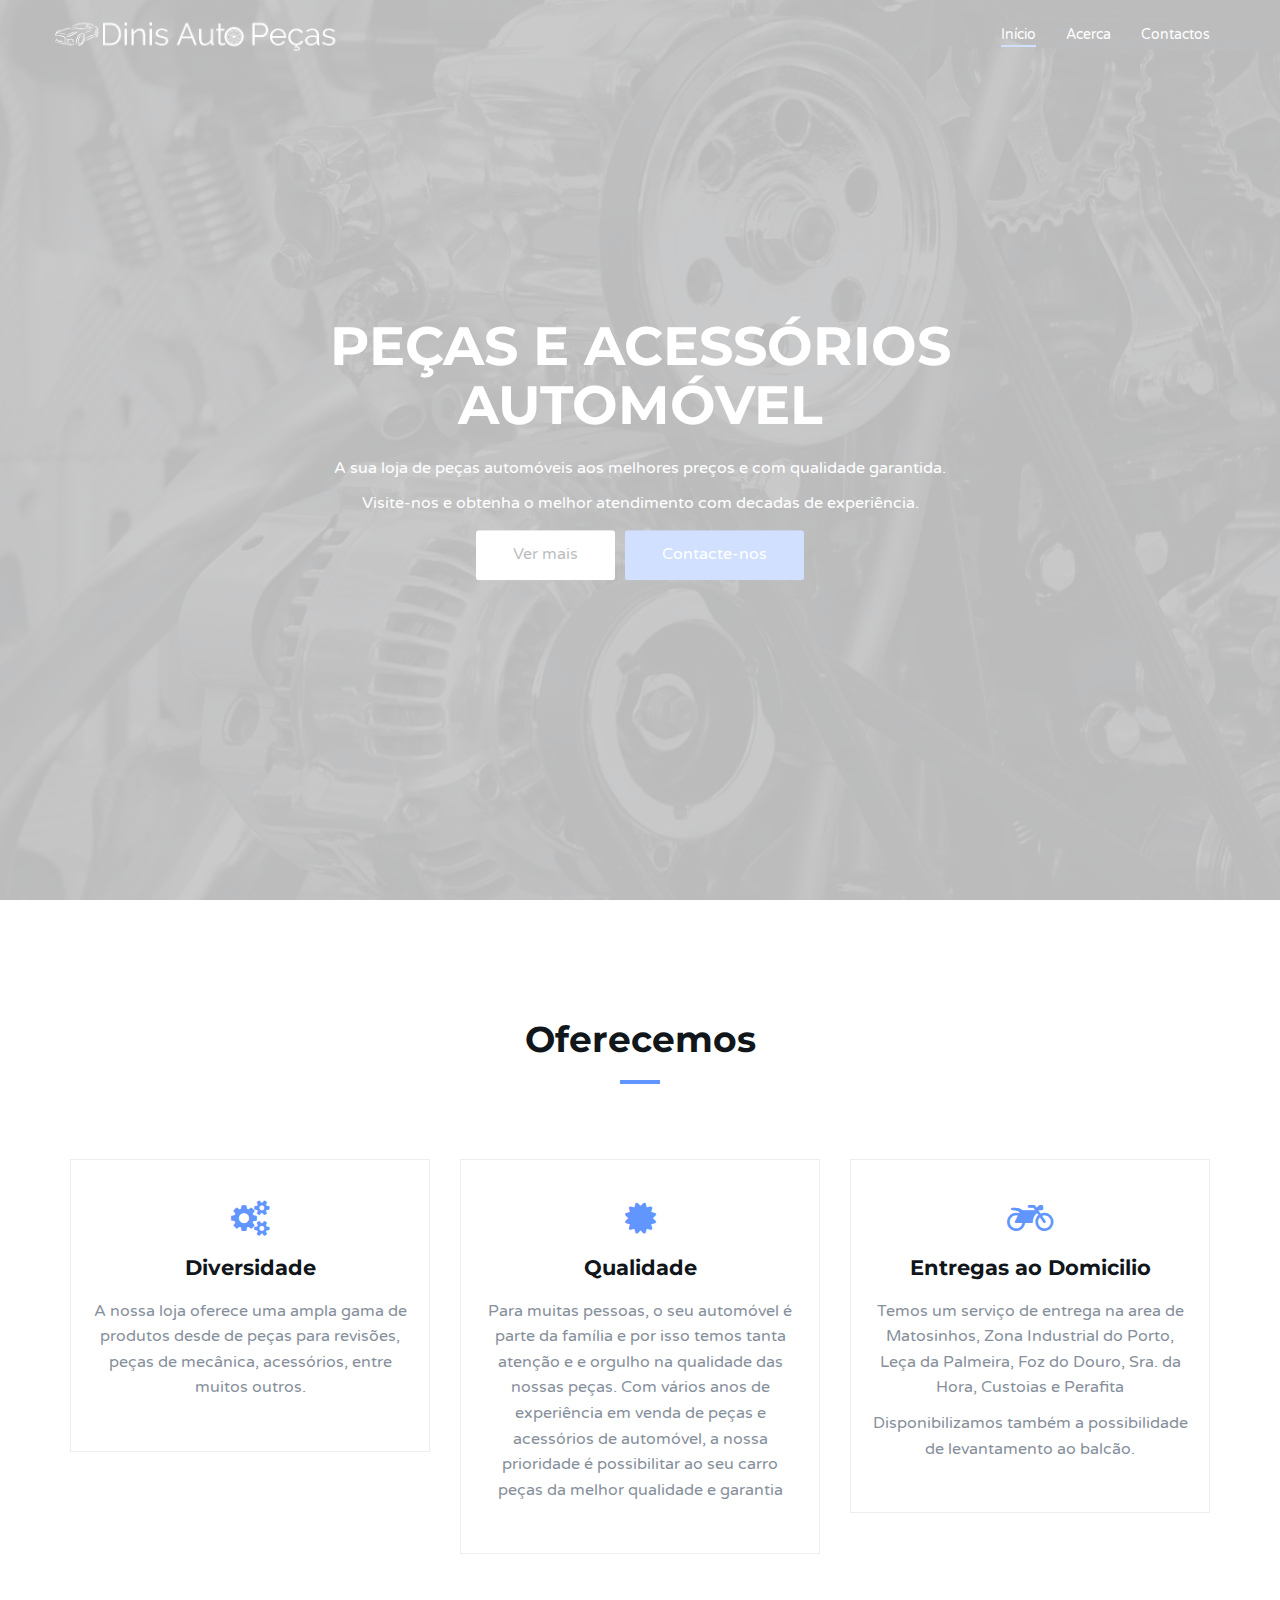
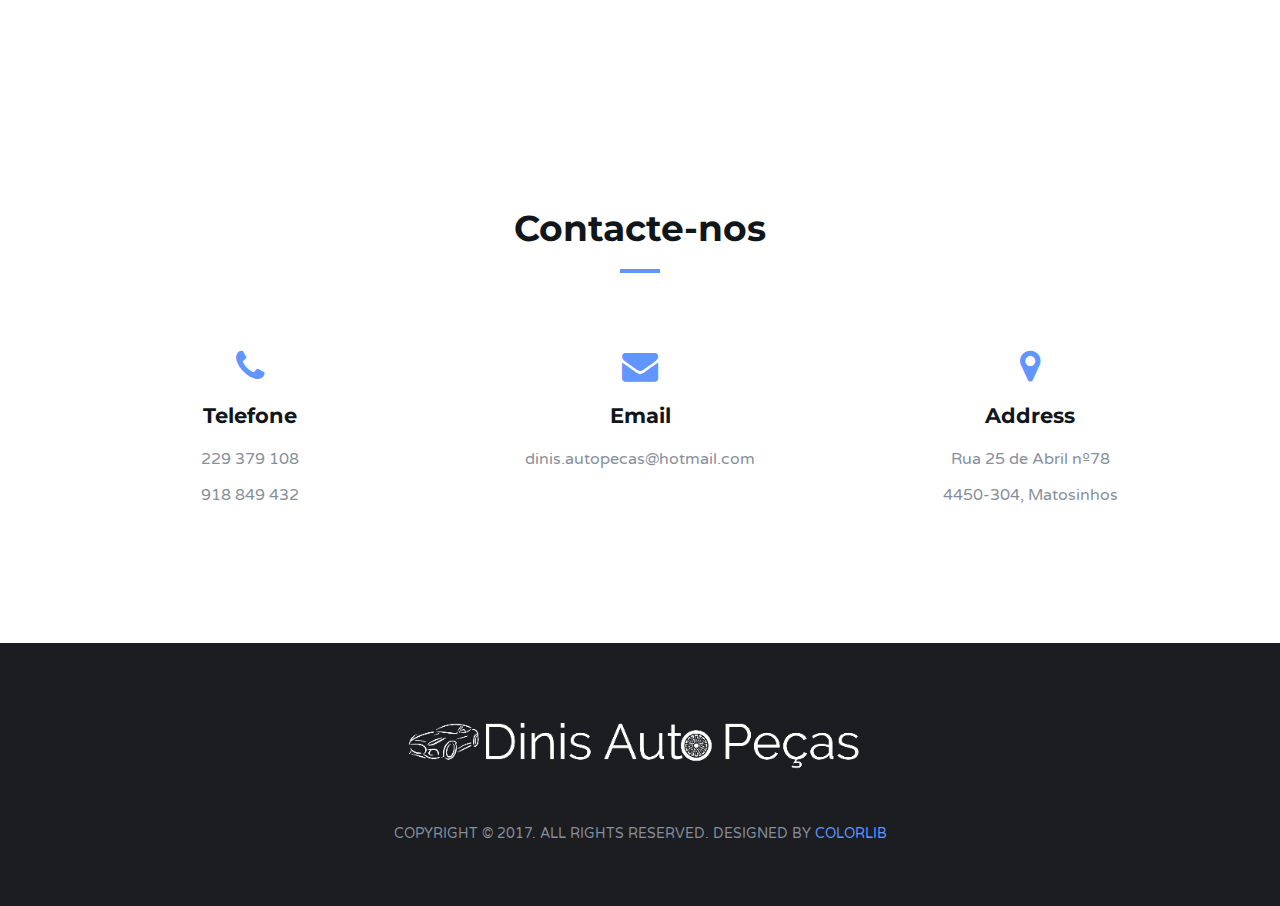
==== commit 5402b21c: "SEO updates" ====
--- a/index.html
+++ b/index.html
@@ -7,7 +7,9 @@
 	<meta name="viewport" content="width=device-width, initial-scale=1">
 	<!-- The above 3 meta tags *must* come first in the head; any other head content must come *after* these tags -->
 
-	<title>Dinis Auto Peças</title>
+	<meta name="description" content="A loja de peças e acessórios para carros no concelho de Matosinhos e Grande Porto. Temos peças da melhor qualidade para o seu carro, seja para uma revisão ou reparação mecânica." />
+	<meta name="title" content="Dinis Auto Peças - Peças e acessórios Automóvel">
+	<title>Dinis Auto Peças - Peças e acessórios Automóvel</title>
 
 	<!-- Google font -->
 	<link href="https://fonts.googleapis.com/css?family=Montserrat:400,700%7CVarela+Round" rel="stylesheet">
@@ -16,17 +18,17 @@
 	<link type="text/css" rel="stylesheet" href="css/bootstrap.min.css" />
 
 	<!-- Owl Carousel -->
-	<link type="text/css" rel="stylesheet" href="css/owl.carousel.css" />
-	<link type="text/css" rel="stylesheet" href="css/owl.theme.default.css" />
+	<link type="text/css" rel="stylesheet" href="css/owl.carousel.css" async/>
+	<link type="text/css" rel="stylesheet" href="css/owl.theme.default.css" async/>
 
 	<!-- Magnific Popup -->
-	<link type="text/css" rel="stylesheet" href="css/magnific-popup.css" />
+	<link type="text/css" rel="stylesheet" href="css/magnific-popup.css" async/>
 
 	<!-- Font Awesome Icon -->
-	<link rel="stylesheet" href="css/font-awesome.min.css">
+	<link rel="stylesheet" href="css/font-awesome.min.css" async>
 
 	<!-- Custom stlylesheet -->
-	<link type="text/css" rel="stylesheet" href="css/style.css" />
+	<link type="text/css" rel="stylesheet" href="css/style.css" async/>
 
 	<!-- HTML5 shim and Respond.js for IE8 support of HTML5 elements and media queries -->
 	<!-- WARNING: Respond.js doesn't work if you view the page via file:// -->
@@ -52,7 +54,7 @@
 				<div class="navbar-header">
 					<!-- Logo -->
 					<div class="navbar-brand">
-						<a href="index.html">
+						<a href="/">
 							<img class="logo" src="img/logo.png" alt="logo">
 							<img class="logo-alt" src="img/logo-alt.png" alt="logo">
 						</a>
@@ -68,8 +70,8 @@
 
 				<!--  Main navigation  -->
 				<ul class="main-nav nav navbar-nav navbar-right">
-					<li><a href="#home">Home</a></li>
-					<li><a href="#about">About</a></li>
+					<li><a href="#home">Início</a></li>
+					<li><a href="#about">Acerca</a></li>
 					<!-- <li><a href="#portfolio">Portfolio</a></li>
 					<li><a href="#service">Services</a></li>
 					<li><a href="#pricing">Prices</a></li>
@@ -79,7 +81,7 @@
 							<li><a href="blog-single.html">blog post</a></li>
 						</ul>
 					</li> -->
-					<li><a href="#contact">Contact</a></li>
+					<li><a href="#contact">Contactos</a></li>
 				</ul>
 				<!-- /Main navigation -->
 
@@ -95,9 +97,9 @@
 					<!-- home content -->
 					<div class="col-md-10 col-md-offset-1">
 						<div class="home-content">
-							<h1 class="white-text">Loja de peças e acessórios Automóvel</h1>
-							<!-- <p class="white-text">Morbi mattis felis at nunc. Duis viverra diam non justo. In nisl. Nullam sit amet magna in magna gravida vehicula. Mauris tincidunt sem sed arcu. Nunc posuere. -->
-							</p>
+							<h1 class="white-text">Peças e acessórios Automóvel</h1>
+							<p class="white-text">A sua loja de peças automóveis aos melhores preços e com qualidade garantida.</p>
+							<p class="white-text">Visite-nos e obtenha o melhor atendimento com decadas de experiência. </p>
 							<a class="white-btn" href="#about">Ver mais</a>
 							<a class="main-btn" href="#contact">Contacte-nos</a>
 						</div>
@@ -123,7 +125,7 @@
 
 				<!-- Section header -->
 				<div class="section-header text-center">
-					<h2 class="title">Bem-Vindo</h2>
+					<h2 class="title">Oferecemos</h2>
 				</div>
 				<!-- /Section header -->
 
@@ -254,7 +256,7 @@
 
 					<!-- footer logo -->
 					<div class="footer-logo">
-						<a href="index.html"><img src="img/logo-alt.png" alt="logo"></a>
+						<a href="/"><img src="img/logo-alt.png" alt="logo"></a>
 					</div>
 					<!-- /footer logo -->
 
--- a/css/style.css
+++ b/css/style.css
@@ -1459,6 +1459,7 @@
 
 .footer-logo>a>img {
     max-height: 80px;
+    max-width: 100%;
 }
 
 .footer-follow {
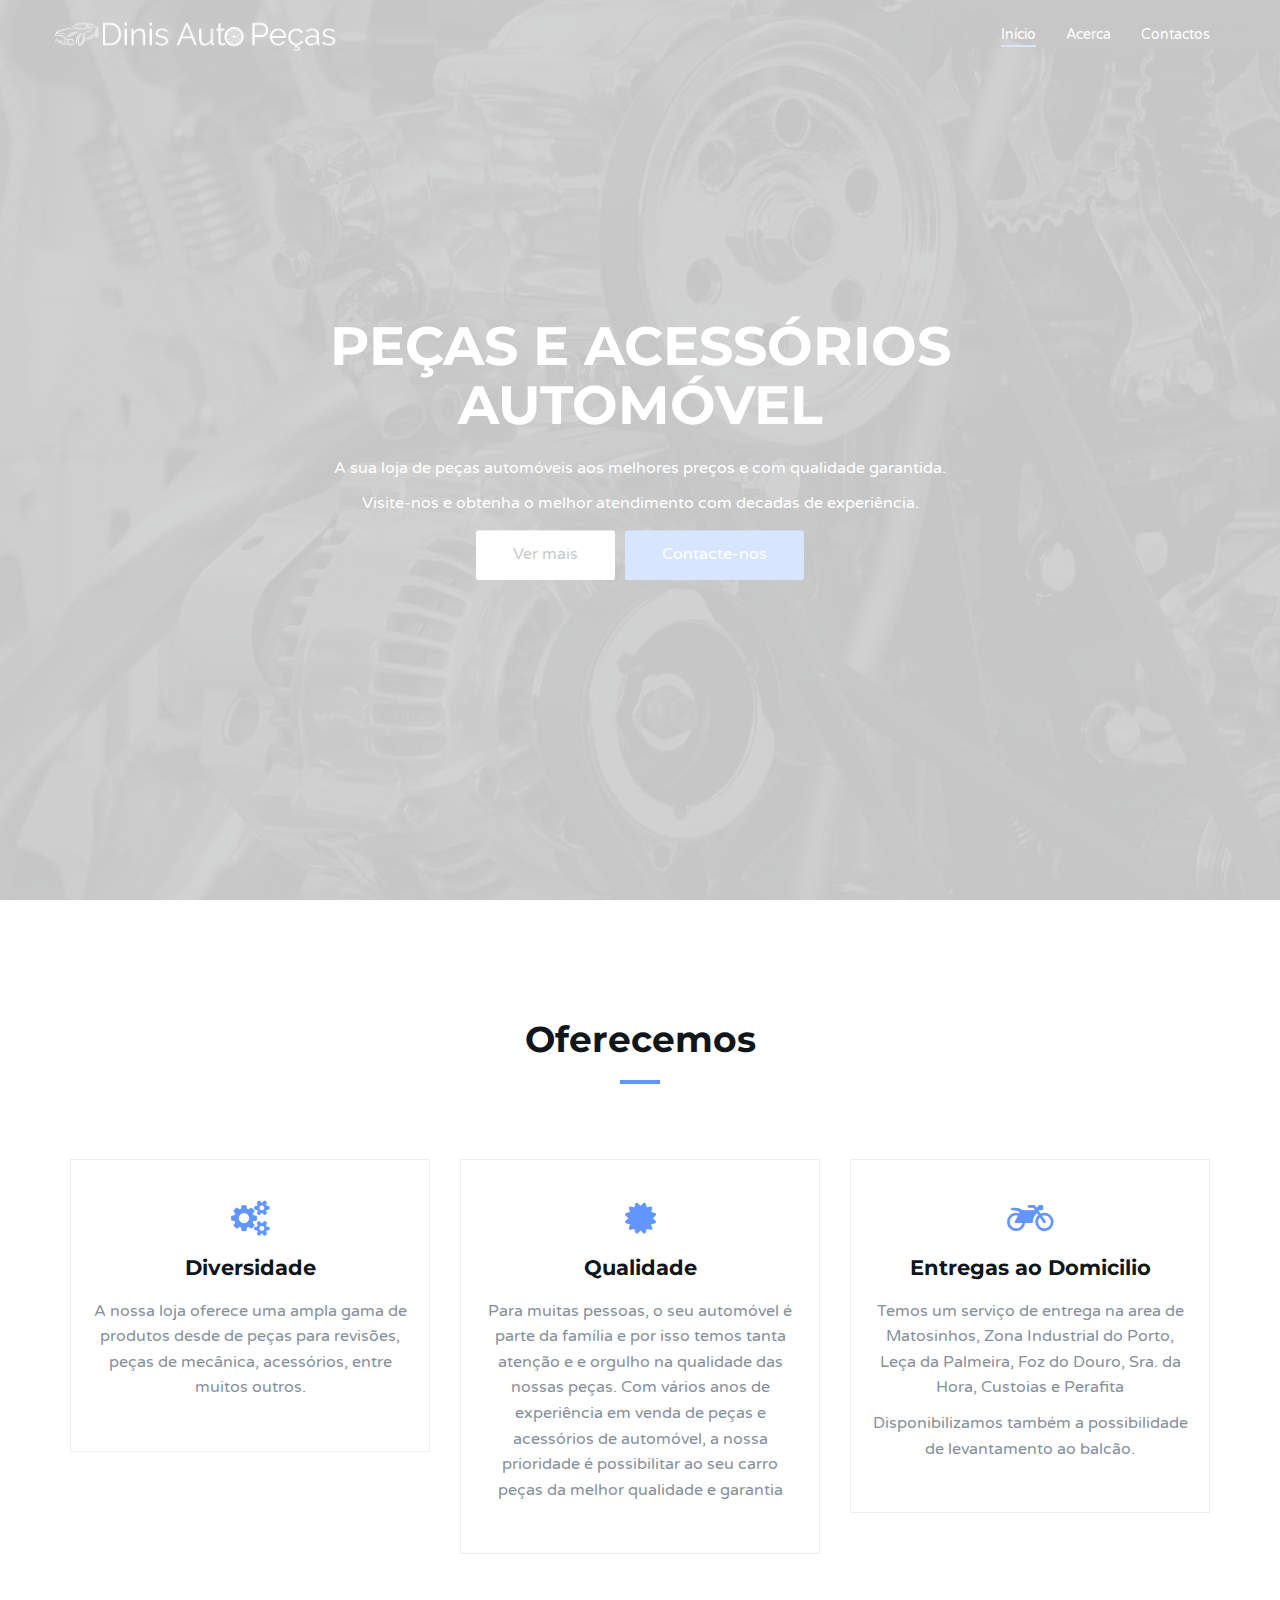
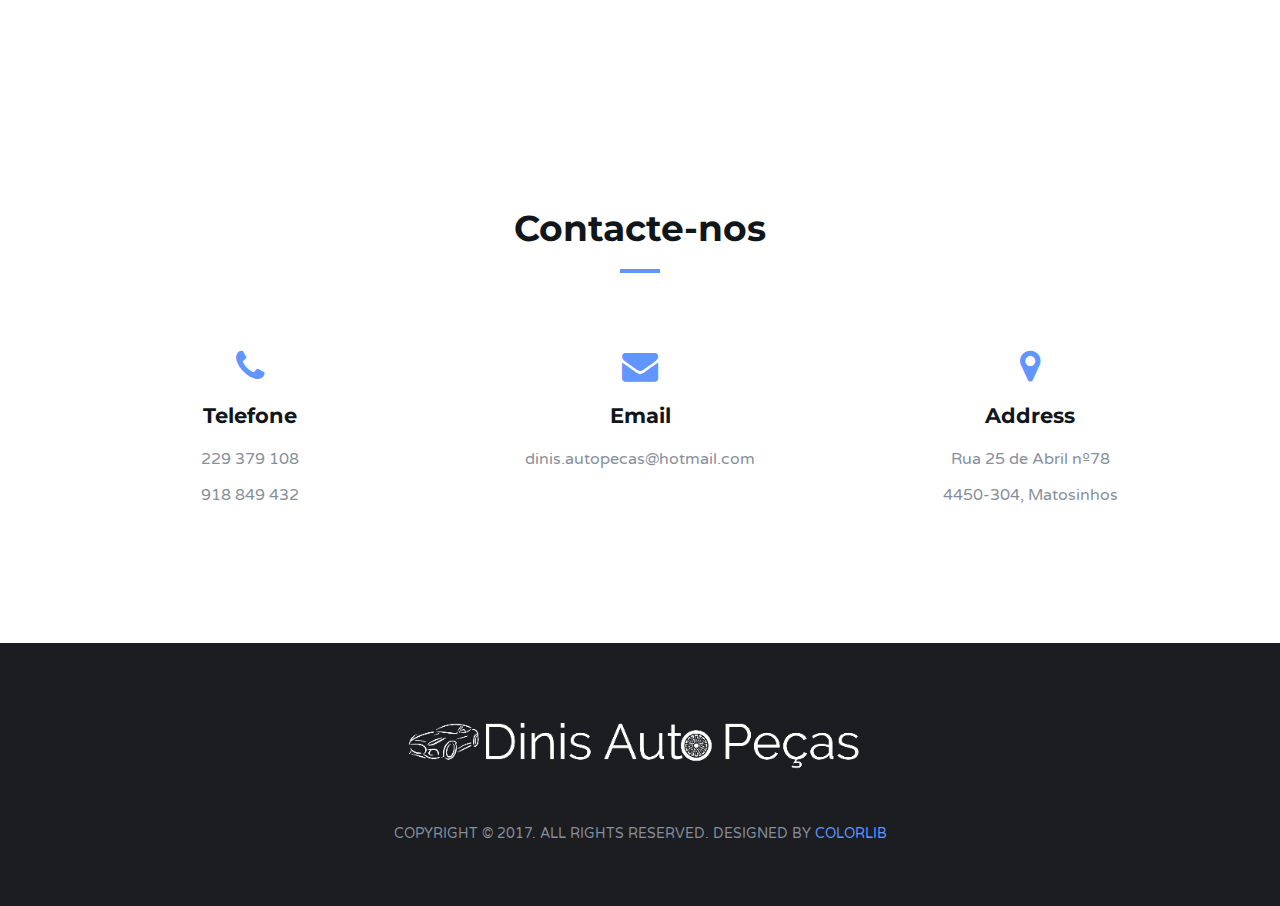
==== commit af7b029b: "Added canonical" ====
--- a/index.html
+++ b/index.html
@@ -11,11 +11,13 @@
 	<meta name="title" content="Dinis Auto Peças - Peças e acessórios Automóvel">
 	<title>Dinis Auto Peças - Peças e acessórios Automóvel</title>
 
+	<link rel="canonical" href="https://dinis-auto-pecas.netlify.com" />
+
 	<!-- Google font -->
 	<link href="https://fonts.googleapis.com/css?family=Montserrat:400,700%7CVarela+Round" rel="stylesheet">
 
 	<!-- Bootstrap -->
-	<link type="text/css" rel="stylesheet" href="css/bootstrap.min.css" />
+	<link type="text/css" rel="stylesheet" href="css/bootstrap.min.css" async/>
 
 	<!-- Owl Carousel -->
 	<link type="text/css" rel="stylesheet" href="css/owl.carousel.css" async/>
